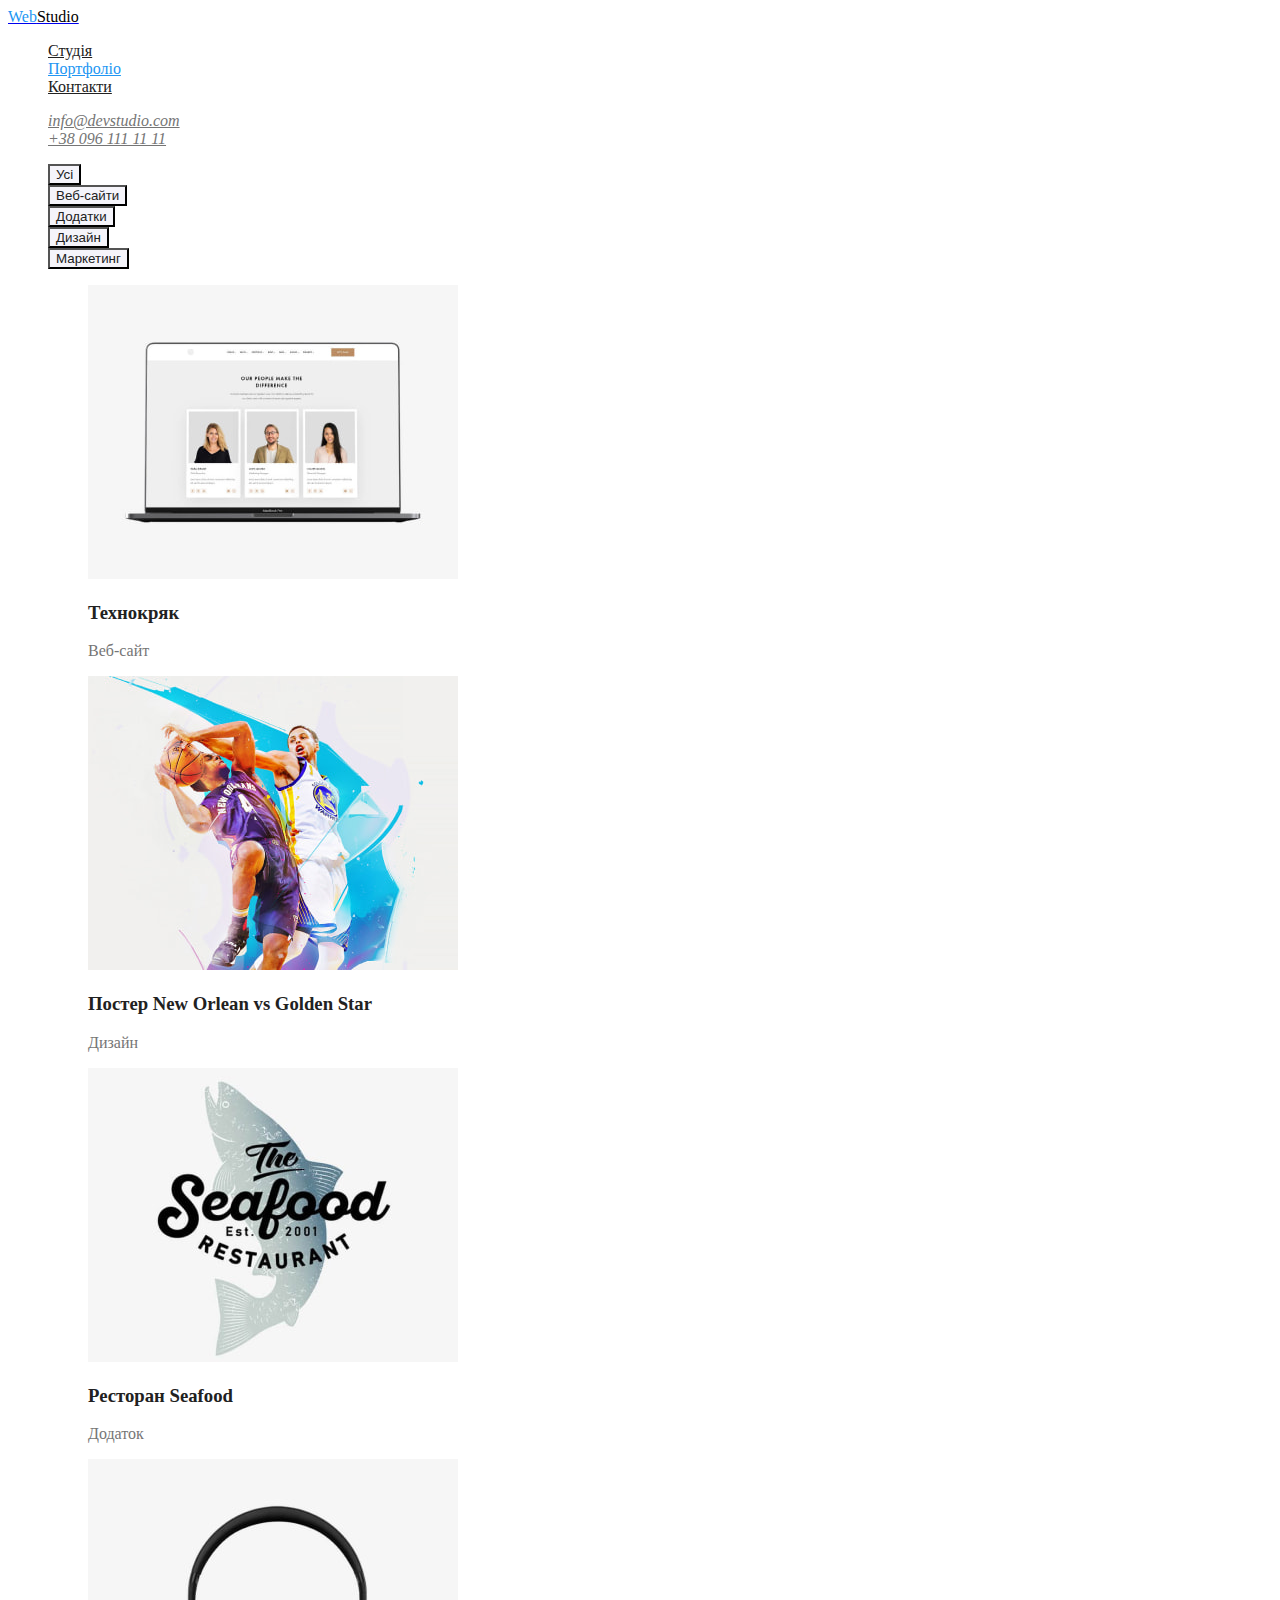
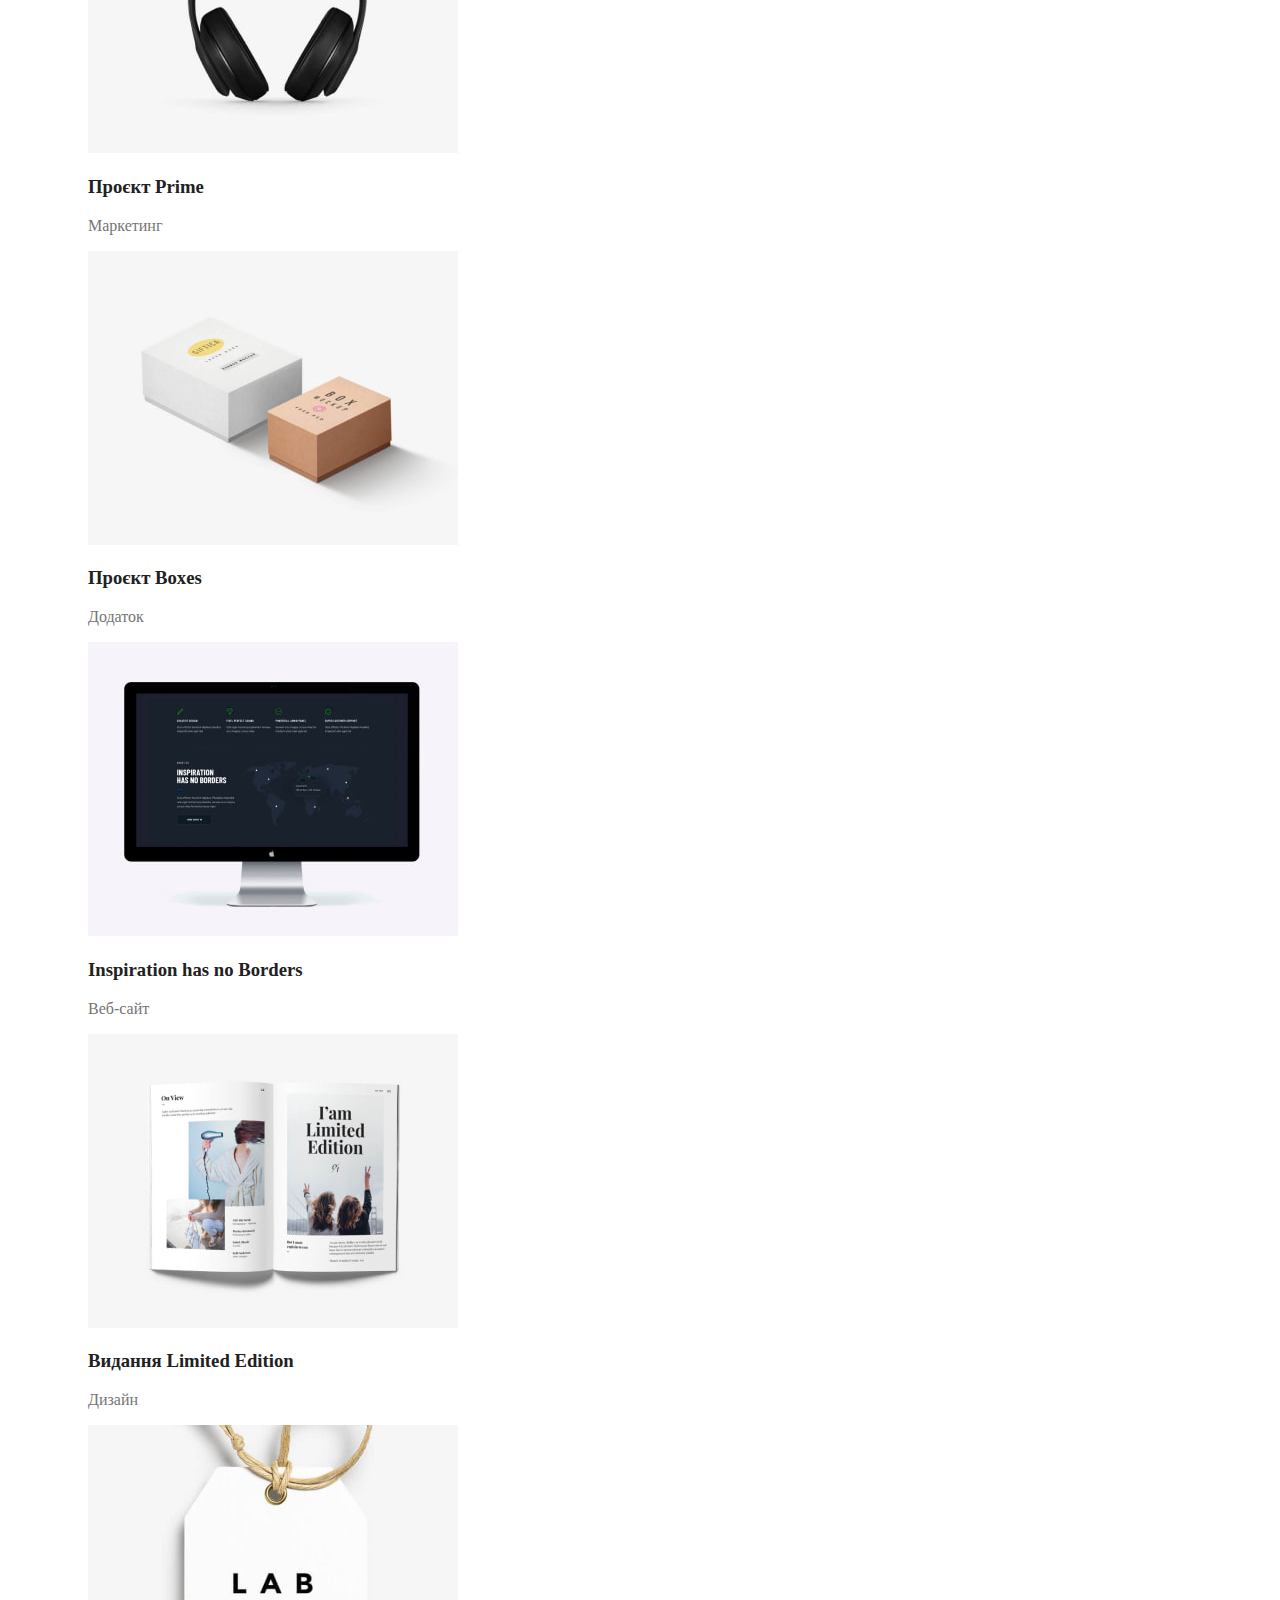
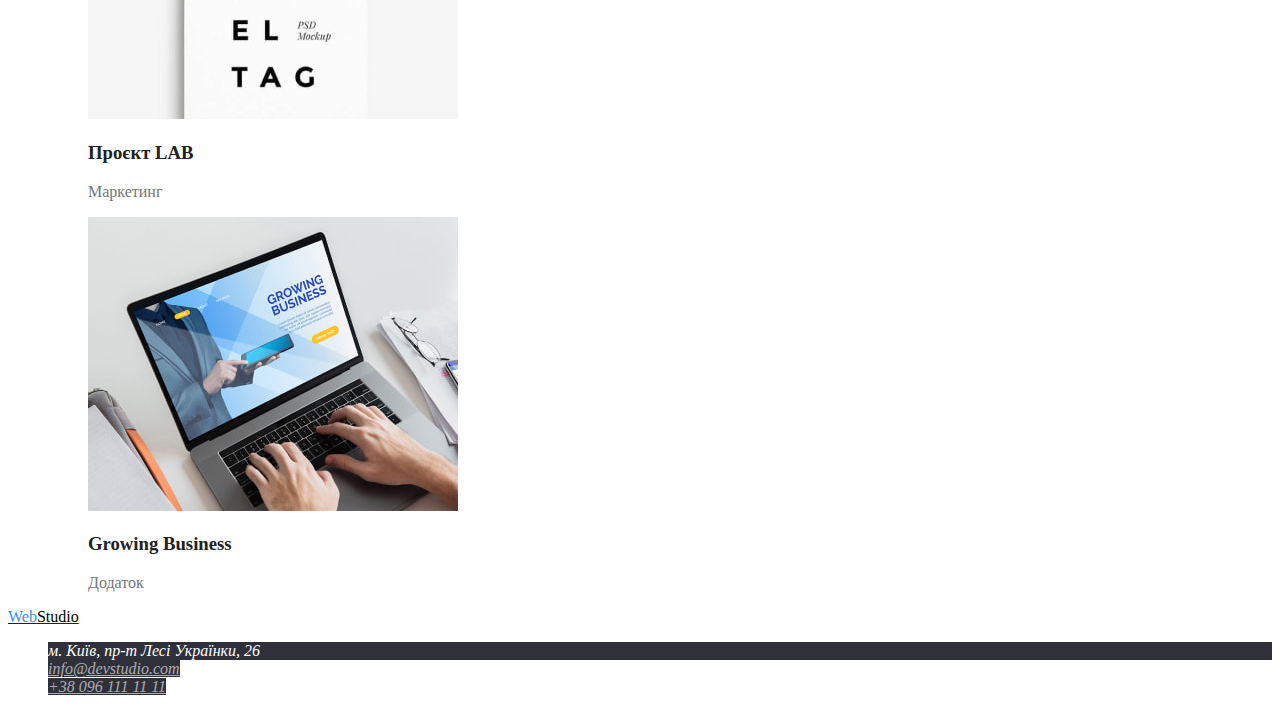
==== portfolio.html @ 7ff9447c "Portfolio page added" ====
<!DOCTYPE html>
<html lang="uk">
<head>
    <meta charset="UTF-8">
    <meta http-equiv="X-UA-Compatible" content="IE=edge">
    <meta name="viewport" content="width=device-width, initial-scale=1.0">
    <title>Document</title>
    <link rel="stylesheet" href="./css/styles.css">
</head>

<body>
    <header>
        <!-- Верхня лінія -->
        <nav>
            <a href="./index.html"><span class="logo-web">Web</span><span class="logo-studio">Studio</span></a>
            <ul class="site-nav list">
                <li><a href="./index.html" class="link">Студія</a></li>
                <li><a href="./portfolio.html" class="link current">Портфоліо</a></li>
                <li><a href="" class="link">Контакти</a></li>
            </ul>
        </nav>
        <address>
            <ul class="address list">
                <li><a href="mailto:info@devstudio.com" class="link">info@devstudio.com</a></li>
                <li><a href="tel:+380961111111" class="link">+38 096 111 11 11</a></li>
            </ul>
        </address>
    </header>

    <main>
        <section>
            <!-- Фільтр -->
            <ul class="list">
                <li><button type="button" class="filter-button">Усі</button></li>
                <li><button type="button" class="filter-button">Веб-сайти</button></li>
                <li><button type="button" class="filter-button">Додатки</button></li>
                <li><button type="button" class="filter-button">Дизайн</button></li>
                <li><button type="button" class="filter-button">Маркетинг</button></li>
            </ul>
        </section>
        <section>
            <h2 hidden>Проекти</h2>
            <ul class="list">
                <li>
                    <figure>
                        <img src="./images/techno.jpg" alt="Відкритий ноутбук на екрані якого відкрита сторінка сайту" width="370">
                        <figcaption>
                            <h3 class="header">Технокряк</h3>
                            <p>Веб-сайт</p>
                        </figcaption>
                    </figure>
                </li>
                <li>
                    <figure>
                        <img src="./images/new-orlean-vs-golden-star.jpg" alt="Зображення двох баскетболистів які боряться за м'яч" width="370">
                        <figcaption>
                            <h3 class="header">Постер New Orlean vs Golden Star</h3>
                            <p>Дизайн</p>
                        </figcaption>
                    </figure>
                </li>
                <li>
                    <figure>
                        <img src="./images/seafood.jpg" alt="Лого ресторану Seafood на якому зображена риба" width="370">
                        <figcaption>
                            <h3 class="header">Ресторан Seafood</h3>
                            <p>Додаток</p>
                        </figcaption>
                    </figure>
                </li>
                <li>
                    <figure>
                        <img src="./images/prime.jpg" alt="Фото чорних повнорозмірних навушників" width="370">
                        <figcaption>
                            <h3 class="header">Проєкт Prime</h3>
                            <p>Маркетинг</p>
                        </figcaption>
                    </figure>
                </li>
                <li>
                    <figure>
                        <img src="./images/boxes.jpg" alt="Фото на якому зображено дві невеличкі подарункові коробочки" width="370">
                        <figcaption>
                            <h3 class="header">Проєкт Boxes</h3>
                            <p>Додаток</p>
                        </figcaption>
                    </figure>
                </li>
                <li>
                    <figure>
                        <img src="./images/inspiration.jpg" alt="Зображення монітору на якому відкритий сайт з картою світу" width="370">
                        <figcaption>
                            <h3 class="header">Inspiration has no Borders</h3>
                            <p>Веб-сайт</p>
                        </figcaption>
                    </figure>
                </li>
                <li>
                    <figure>
                        <img src="./images/limited-edition.jpg" alt="Фото відкритої книги з рызними зображеннями" width="370">
                        <figcaption>
                            <h3 class="header">Видання Limited Edition</h3>
                            <p>Дизайн</p>
                        </figcaption>
                    </figure>
                </li>
                <li>
                    <figure>
                        <img src="./images/lab.jpg" alt="Фото ярлику на якому великими літерами написано LAB EL TAG" width="370">
                        <figcaption>
                            <h3 class="header">Проєкт LAB</h3>
                            <p>Маркетинг</p>
                        </figcaption>
                    </figure>
                </li>
                <li>
                    <figure>
                        <img src="./images/growing-business.jpg" alt="Відкритий ноут-бук на екрані якого зображення чоловіка з планшетом" width="370">
                        <figcaption>
                            <h3 class="header">Growing Business</h3>
                            <p>Додаток</p>
                        </figcaption>
                    </figure>
                </li>
            </ul>
        </section>
    </main>

    <footer>
        <!-- Підвал -->
        <a href="./index.html"><span class="logo-web">Web</span><span class="logo-studio">Studio</span></a>
        <address>
            <ul class="list">
                <li class="physical-address">м. Київ, пр-т Лесі Українки, 26</li>
                <li><a href="mailto:info@devstudio.com" class="footer">info@devstudio.com</a></li>
                <li><a href="tel:+380961111111" class="footer">+38 096 111 11 11</a></li>
            </ul>
        </address>
    </footer>
</body>
</html>
---- css/styles.css ----
:root {
    --primary-text-colot: #757575;
    --title-text-color: #212121;
    --accent-color: #2196F3;
    --primary-white-color: #ffffff;
    --filter-buttons-bg: #F5F4FA;
    --filter-buttons-text: #212121;
}

body {
    background-color: var(--primary-white-color);
    color: var(--primary-text-colot);
}

.list {
    list-style: none;
}

/* Лого */
.logo-web {
    color: var(--accent-color);
}

.logo-studio {
    color: #000000;
}

/* Header navigation menu */
.site-nav .link {
    color: var(--title-text-color);
}

.site-nav .link:hover,
.site-nav .link:focus {
    color: var(--accent-color);
}

.site-nav .link.current {
    color: var(--accent-color);
}

.address .link{
    color: var(--primary-text-colot);
}

.address .link:hover,
.address .link:focus {
    color: var(--accent-color);
}

/* Main */

.hero {
    color: var(--primary-white-color);
    background-color: #2F303A;;
}

.button {
    background-color: var(--accent-color);
    color: var(--primary-white-color);
}

.header {
    color: var(--title-text-color);
}

/* Footer */

.physical-address {
    color: #ffffff;
    background-color: #2F303A;
}

.footer {
    color: rgba(255, 255, 255, 0.6);
    background-color: #2F303A;
}

/* Portfolio */

.filter-button {
    background-color: var(--filter-buttons-bg);
    color: var(--filter-buttons-text);
}

.filter-button:hover,
.filter-button:focus {
    background-color: var(--accent-color);
    color: var(--primary-white-color);
}
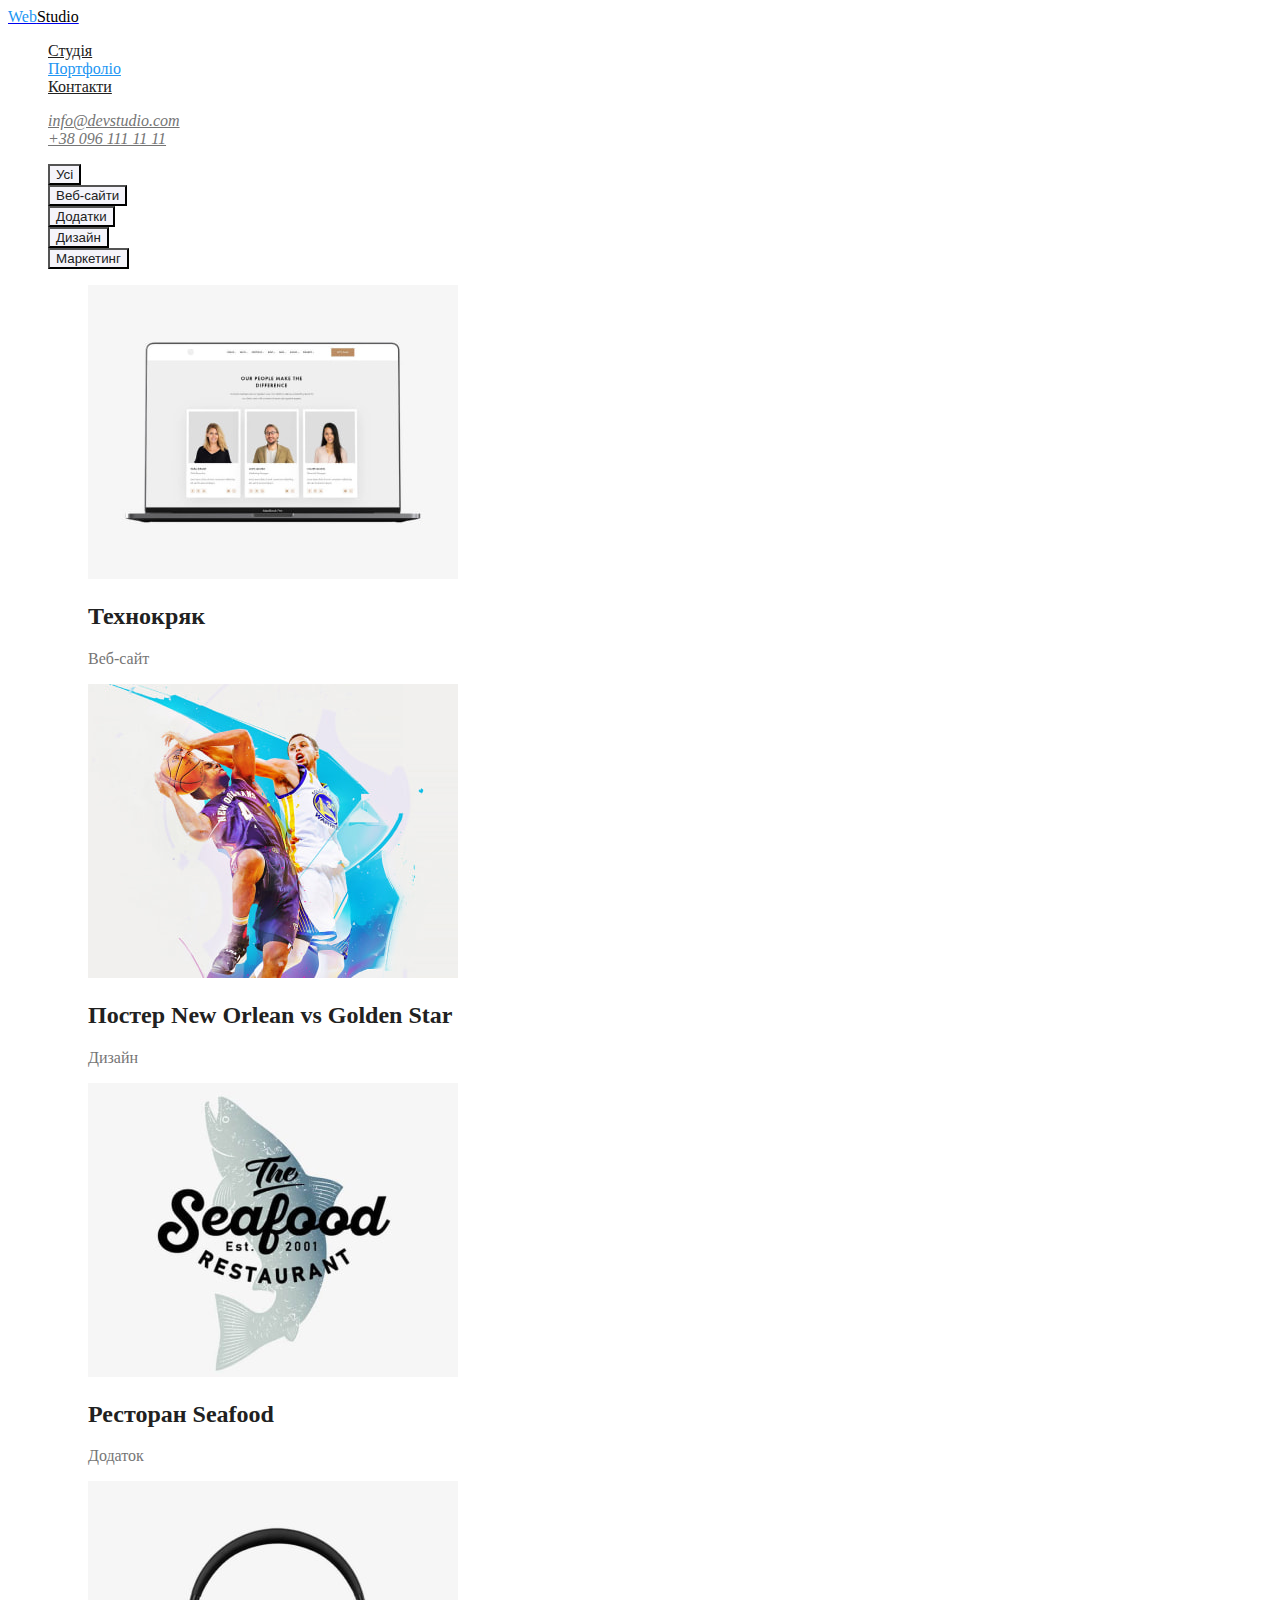
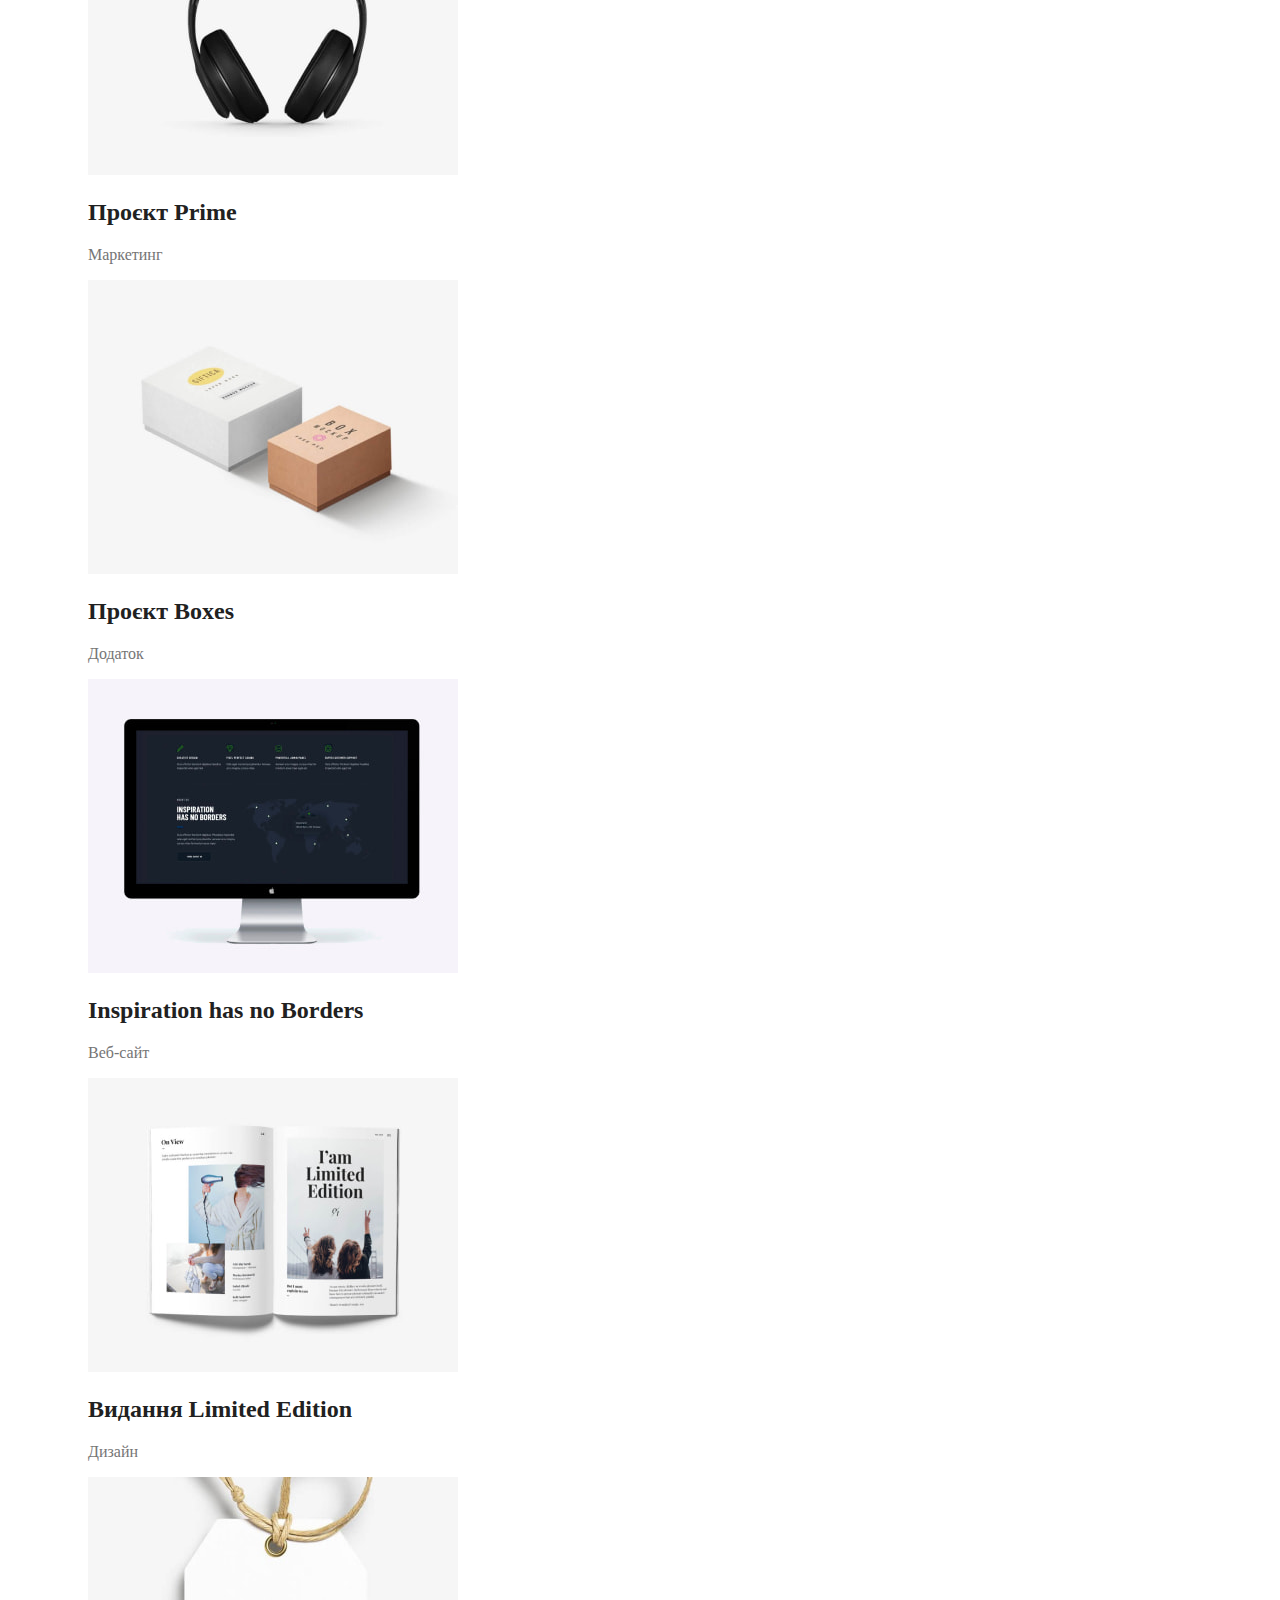
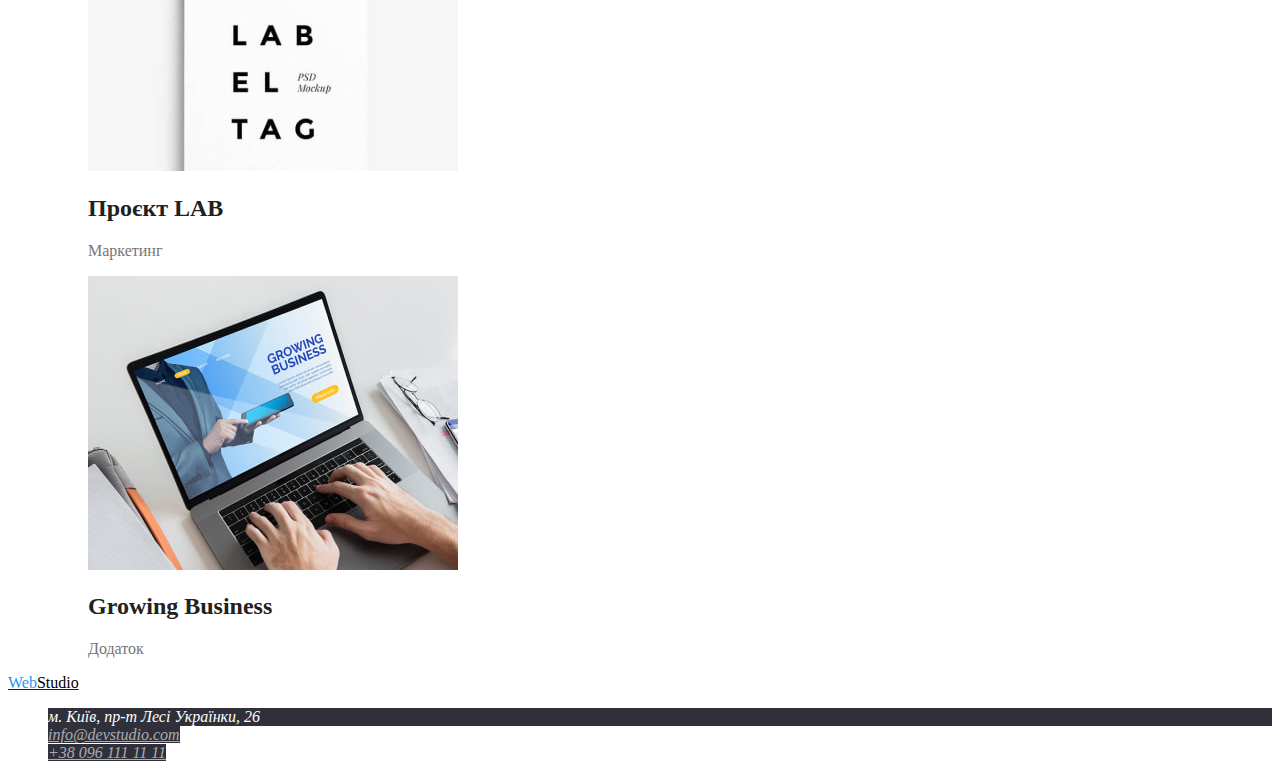
==== commit 6334fc50: "Змінені заголовки  у портфоліо" ====
--- a/portfolio.html
+++ b/portfolio.html
@@ -28,24 +28,24 @@
     </header>
 
     <main>
+        <!-- Фільтр -->
+        <ul class="list">
+            <li><button type="button" class="filter-button">Усі</button></li>
+            <li><button type="button" class="filter-button">Веб-сайти</button></li>
+            <li><button type="button" class="filter-button">Додатки</button></li>
+            <li><button type="button" class="filter-button">Дизайн</button></li>
+            <li><button type="button" class="filter-button">Маркетинг</button></li>
+        </ul>
+        <!-- Проекти -->
+        <!-- Виправити!!!! -->
         <section>
-            <!-- Фільтр -->
-            <ul class="list">
-                <li><button type="button" class="filter-button">Усі</button></li>
-                <li><button type="button" class="filter-button">Веб-сайти</button></li>
-                <li><button type="button" class="filter-button">Додатки</button></li>
-                <li><button type="button" class="filter-button">Дизайн</button></li>
-                <li><button type="button" class="filter-button">Маркетинг</button></li>
-            </ul>
-        </section>
-        <section>
-            <h2 hidden>Проекти</h2>
+            <h1 class="hidden">Проекти</h1>
             <ul class="list">
                 <li>
                     <figure>
                         <img src="./images/techno.jpg" alt="Відкритий ноутбук на екрані якого відкрита сторінка сайту" width="370">
                         <figcaption>
-                            <h3 class="header">Технокряк</h3>
+                            <h2 class="header">Технокряк</h2>
                             <p>Веб-сайт</p>
                         </figcaption>
                     </figure>
@@ -54,7 +54,7 @@
                     <figure>
                         <img src="./images/new-orlean-vs-golden-star.jpg" alt="Зображення двох баскетболистів які боряться за м'яч" width="370">
                         <figcaption>
-                            <h3 class="header">Постер New Orlean vs Golden Star</h3>
+                            <h2 class="header">Постер New Orlean vs Golden Star</h2>
                             <p>Дизайн</p>
                         </figcaption>
                     </figure>
@@ -63,7 +63,7 @@
                     <figure>
                         <img src="./images/seafood.jpg" alt="Лого ресторану Seafood на якому зображена риба" width="370">
                         <figcaption>
-                            <h3 class="header">Ресторан Seafood</h3>
+                            <h2 class="header">Ресторан Seafood</h2>
                             <p>Додаток</p>
                         </figcaption>
                     </figure>
@@ -72,7 +72,7 @@
                     <figure>
                         <img src="./images/prime.jpg" alt="Фото чорних повнорозмірних навушників" width="370">
                         <figcaption>
-                            <h3 class="header">Проєкт Prime</h3>
+                            <h2 class="header">Проєкт Prime</h2>
                             <p>Маркетинг</p>
                         </figcaption>
                     </figure>
@@ -81,7 +81,7 @@
                     <figure>
                         <img src="./images/boxes.jpg" alt="Фото на якому зображено дві невеличкі подарункові коробочки" width="370">
                         <figcaption>
-                            <h3 class="header">Проєкт Boxes</h3>
+                            <h2 class="header">Проєкт Boxes</h2>
                             <p>Додаток</p>
                         </figcaption>
                     </figure>
@@ -90,7 +90,7 @@
                     <figure>
                         <img src="./images/inspiration.jpg" alt="Зображення монітору на якому відкритий сайт з картою світу" width="370">
                         <figcaption>
-                            <h3 class="header">Inspiration has no Borders</h3>
+                            <h2 class="header">Inspiration has no Borders</h2>
                             <p>Веб-сайт</p>
                         </figcaption>
                     </figure>
@@ -99,7 +99,7 @@
                     <figure>
                         <img src="./images/limited-edition.jpg" alt="Фото відкритої книги з рызними зображеннями" width="370">
                         <figcaption>
-                            <h3 class="header">Видання Limited Edition</h3>
+                            <h2 class="header">Видання Limited Edition</h2>
                             <p>Дизайн</p>
                         </figcaption>
                     </figure>
@@ -108,7 +108,7 @@
                     <figure>
                         <img src="./images/lab.jpg" alt="Фото ярлику на якому великими літерами написано LAB EL TAG" width="370">
                         <figcaption>
-                            <h3 class="header">Проєкт LAB</h3>
+                            <h2 class="header">Проєкт LAB</h2>
                             <p>Маркетинг</p>
                         </figcaption>
                     </figure>
@@ -117,7 +117,7 @@
                     <figure>
                         <img src="./images/growing-business.jpg" alt="Відкритий ноут-бук на екрані якого зображення чоловіка з планшетом" width="370">
                         <figcaption>
-                            <h3 class="header">Growing Business</h3>
+                            <h2 class="header">Growing Business</h2>
                             <p>Додаток</p>
                         </figcaption>
                     </figure>
--- a/css/styles.css
+++ b/css/styles.css
@@ -10,6 +10,10 @@
 body {
     background-color: var(--primary-white-color);
     color: var(--primary-text-colot);
+}
+
+.hidden {
+    display: none;
 }
 
 .list {
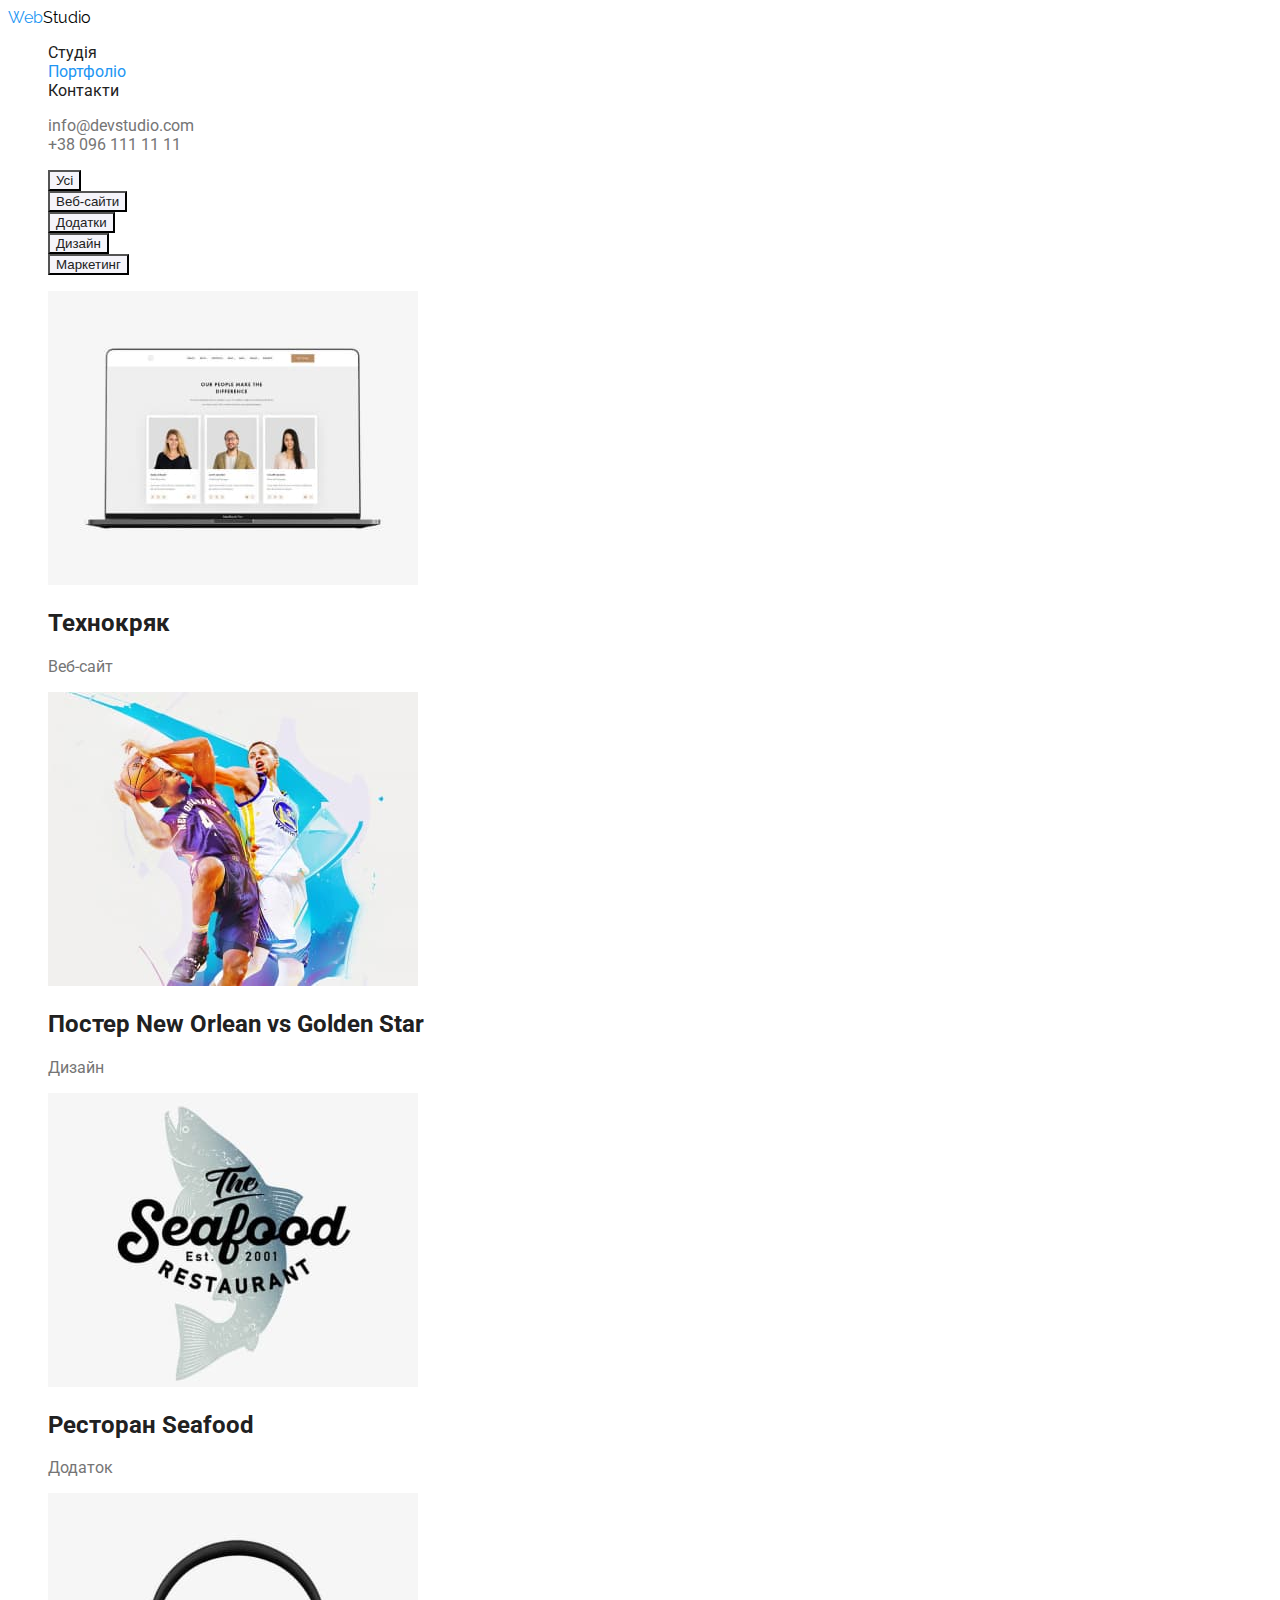
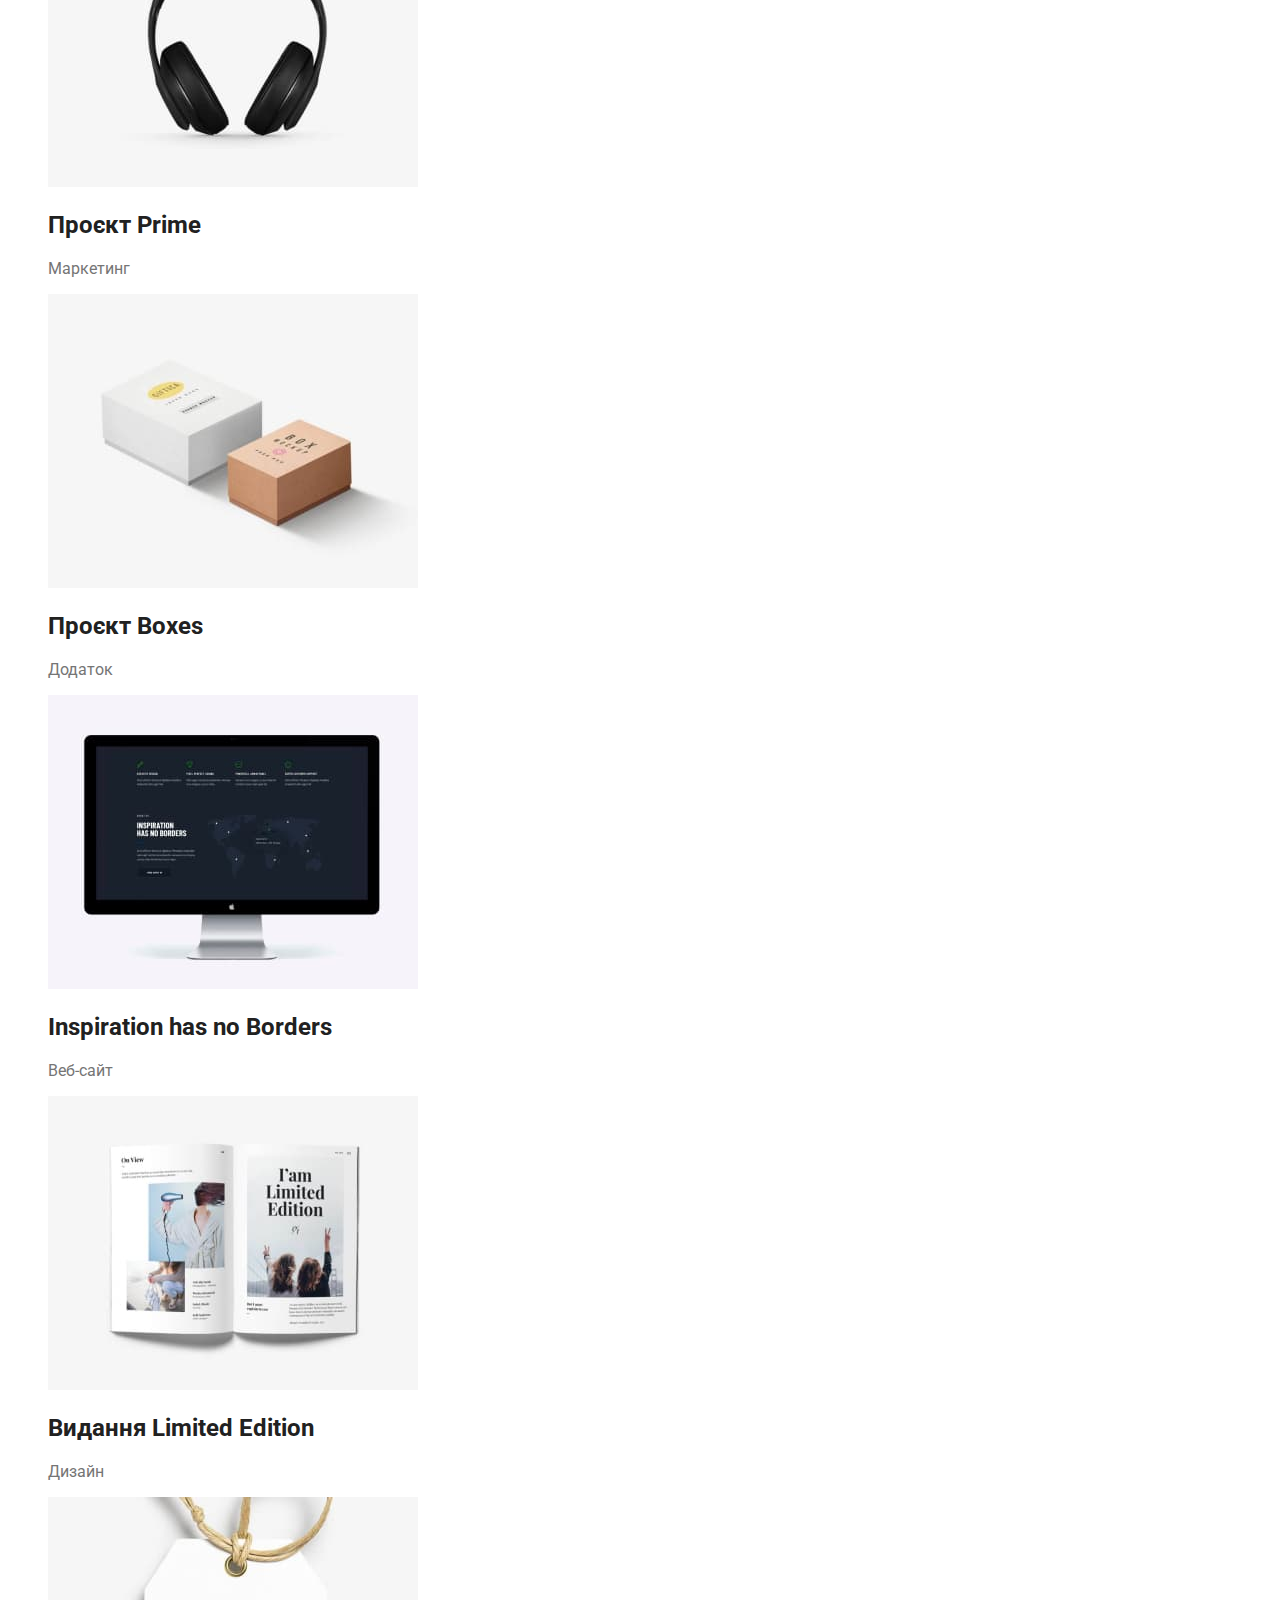
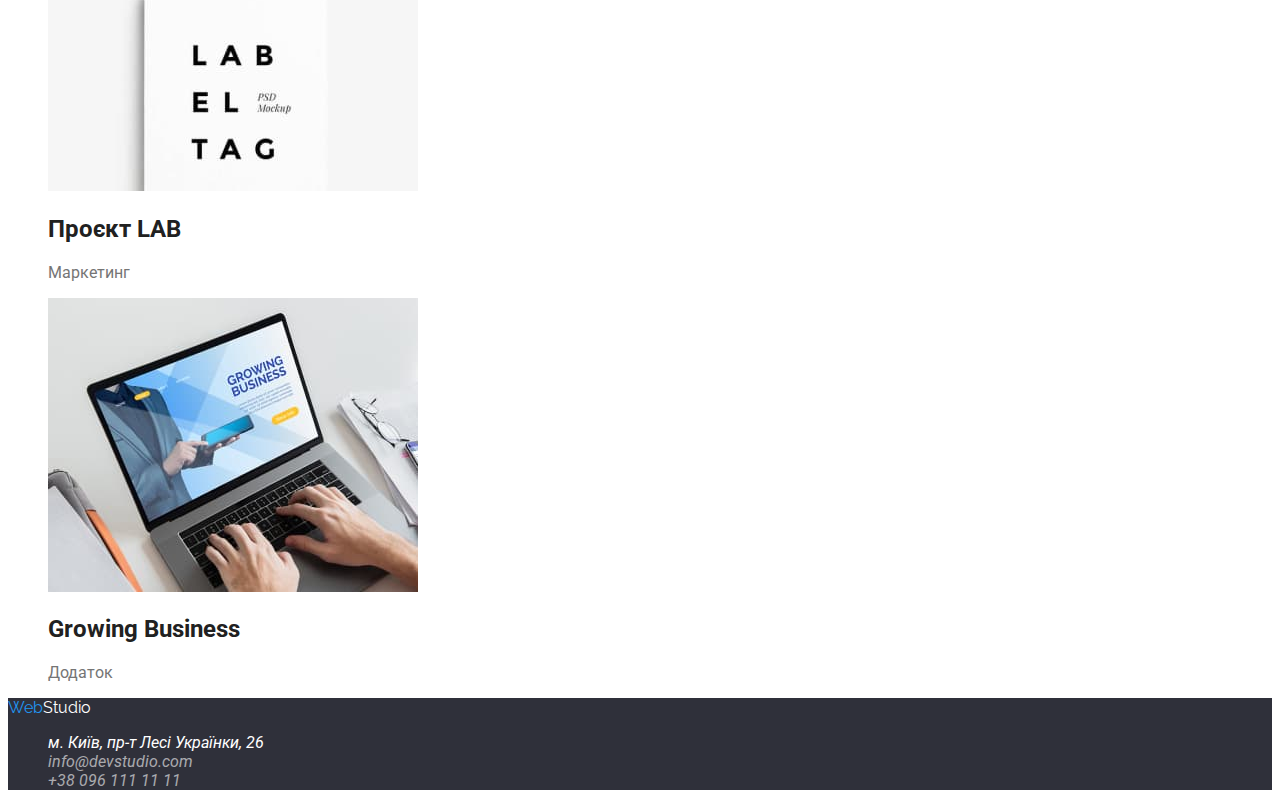
==== commit 55da76f7: "Updated headers and footers. Images re-optimized." ====
--- a/portfolio.html
+++ b/portfolio.html
@@ -1,141 +1,153 @@
 <!DOCTYPE html>
 <html lang="uk">
-<head>
-    <meta charset="UTF-8">
-    <meta http-equiv="X-UA-Compatible" content="IE=edge">
-    <meta name="viewport" content="width=device-width, initial-scale=1.0">
-    <title>Document</title>
-    <link rel="stylesheet" href="./css/styles.css">
-</head>
+  <head>
+    <meta charset="UTF-8" />
+    <meta http-equiv="X-UA-Compatible" content="IE=edge" />
+    <meta name="viewport" content="width=device-width, initial-scale=1.0" />
+    <title>WebStudio</title>
+    <link rel="preconnect" href="https://fonts.googleapis.com" />
+    <link rel="preconnect" href="https://fonts.gstatic.com" crossorigin />
+    <link
+      href="https://fonts.googleapis.com/css2?family=Raleway:wght@700&family=Roboto:wght@400;500;700;900&display=swap"
+      rel="stylesheet"
+    />
+    <link rel="stylesheet" href="./css/styles.css" />
+  </head>
 
-<body>
+  <body>
     <header>
-        <!-- Верхня лінія -->
-        <nav>
-            <a href="./index.html"><span class="logo-web">Web</span><span class="logo-studio">Studio</span></a>
-            <ul class="site-nav list">
-                <li><a href="./index.html" class="link">Студія</a></li>
-                <li><a href="./portfolio.html" class="link current">Портфоліо</a></li>
-                <li><a href="" class="link">Контакти</a></li>
-            </ul>
-        </nav>
-        <address>
-            <ul class="address list">
-                <li><a href="mailto:info@devstudio.com" class="link">info@devstudio.com</a></li>
-                <li><a href="tel:+380961111111" class="link">+38 096 111 11 11</a></li>
-            </ul>
-        </address>
+      <!-- Верхня лінія -->
+      <nav>
+        <a class="logo" href="./index.html">Web<span class="logo-black">Studio</span></a>
+        <ul class="site-nav list">
+          <li><a class="link" href="./index.html">Студія</a></li>
+          <li><a class="link current" href="./portfolio.html">Портфоліо</a></li>
+          <li><a class="link" href="">Контакти</a></li>
+        </ul>
+      </nav>
+      <ul class="contacts list">
+        <li><a class="link" href="mailto:info@devstudio.com">info@devstudio.com</a></li>
+        <li><a class="link" href="tel:+380961111111">+38 096 111 11 11</a></li>
+      </ul>
     </header>
 
     <main>
-        <!-- Фільтр -->
+      <!-- Фільтр -->
+      <section>
         <ul class="list">
-            <li><button type="button" class="filter-button">Усі</button></li>
-            <li><button type="button" class="filter-button">Веб-сайти</button></li>
-            <li><button type="button" class="filter-button">Додатки</button></li>
-            <li><button type="button" class="filter-button">Дизайн</button></li>
-            <li><button type="button" class="filter-button">Маркетинг</button></li>
+          <li><button class="filter-button" type="button">Усі</button></li>
+          <li><button class="filter-button" type="button">Веб-сайти</button></li>
+          <li><button class="filter-button" type="button">Додатки</button></li>
+          <li><button class="filter-button" type="button">Дизайн</button></li>
+          <li><button class="filter-button" type="button">Маркетинг</button></li>
         </ul>
+
         <!-- Проекти -->
-        <!-- Виправити!!!! -->
-        <section>
-            <h1 class="hidden">Проекти</h1>
-            <ul class="list">
-                <li>
-                    <figure>
-                        <img src="./images/techno.jpg" alt="Відкритий ноутбук на екрані якого відкрита сторінка сайту" width="370">
-                        <figcaption>
-                            <h2 class="header">Технокряк</h2>
-                            <p>Веб-сайт</p>
-                        </figcaption>
-                    </figure>
-                </li>
-                <li>
-                    <figure>
-                        <img src="./images/new-orlean-vs-golden-star.jpg" alt="Зображення двох баскетболистів які боряться за м'яч" width="370">
-                        <figcaption>
-                            <h2 class="header">Постер New Orlean vs Golden Star</h2>
-                            <p>Дизайн</p>
-                        </figcaption>
-                    </figure>
-                </li>
-                <li>
-                    <figure>
-                        <img src="./images/seafood.jpg" alt="Лого ресторану Seafood на якому зображена риба" width="370">
-                        <figcaption>
-                            <h2 class="header">Ресторан Seafood</h2>
-                            <p>Додаток</p>
-                        </figcaption>
-                    </figure>
-                </li>
-                <li>
-                    <figure>
-                        <img src="./images/prime.jpg" alt="Фото чорних повнорозмірних навушників" width="370">
-                        <figcaption>
-                            <h2 class="header">Проєкт Prime</h2>
-                            <p>Маркетинг</p>
-                        </figcaption>
-                    </figure>
-                </li>
-                <li>
-                    <figure>
-                        <img src="./images/boxes.jpg" alt="Фото на якому зображено дві невеличкі подарункові коробочки" width="370">
-                        <figcaption>
-                            <h2 class="header">Проєкт Boxes</h2>
-                            <p>Додаток</p>
-                        </figcaption>
-                    </figure>
-                </li>
-                <li>
-                    <figure>
-                        <img src="./images/inspiration.jpg" alt="Зображення монітору на якому відкритий сайт з картою світу" width="370">
-                        <figcaption>
-                            <h2 class="header">Inspiration has no Borders</h2>
-                            <p>Веб-сайт</p>
-                        </figcaption>
-                    </figure>
-                </li>
-                <li>
-                    <figure>
-                        <img src="./images/limited-edition.jpg" alt="Фото відкритої книги з рызними зображеннями" width="370">
-                        <figcaption>
-                            <h2 class="header">Видання Limited Edition</h2>
-                            <p>Дизайн</p>
-                        </figcaption>
-                    </figure>
-                </li>
-                <li>
-                    <figure>
-                        <img src="./images/lab.jpg" alt="Фото ярлику на якому великими літерами написано LAB EL TAG" width="370">
-                        <figcaption>
-                            <h2 class="header">Проєкт LAB</h2>
-                            <p>Маркетинг</p>
-                        </figcaption>
-                    </figure>
-                </li>
-                <li>
-                    <figure>
-                        <img src="./images/growing-business.jpg" alt="Відкритий ноут-бук на екрані якого зображення чоловіка з планшетом" width="370">
-                        <figcaption>
-                            <h2 class="header">Growing Business</h2>
-                            <p>Додаток</p>
-                        </figcaption>
-                    </figure>
-                </li>
-            </ul>
-        </section>
+        <h1 class="hidden">Проекти</h1>
+        <ul class="list">
+          <li>
+            <img
+              src="./images/techno.jpg"
+              alt="Відкритий ноутбук на екрані якого відкрита сторінка сайту"
+              width="370"
+            />
+            <h2 class="header-text">Технокряк</h2>
+            <p>Веб-сайт</p>
+          </li>
+          <li>
+            <img
+              src="./images/new-orlean-vs-golden-star.jpg"
+              alt="Зображення двох баскетболистів які боряться за м'яч"
+              width="370"
+            />
+            <h2 class="header-text">Постер New Orlean vs Golden Star</h2>
+            <p>Дизайн</p>
+          </li>
+          <li>
+            <img
+              src="./images/seafood.jpg"
+              alt="Лого ресторану Seafood на якому зображена риба"
+              width="370"
+            />
+            <h2 class="header-text">Ресторан Seafood</h2>
+            <p>Додаток</p>
+          </li>
+          <li>
+            <img src="./images/prime.jpg" alt="Фото чорних повнорозмірних навушників" width="370" />
+            <h2 class="header-text">Проєкт Prime</h2>
+            <p>Маркетинг</p>
+          </li>
+          <li>
+            <img
+              src="./images/boxes.jpg"
+              alt="Фото на якому зображено дві невеличкі подарункові коробочки"
+              width="370"
+            />
+            <h2 class="header-text">Проєкт Boxes</h2>
+            <p>Додаток</p>
+          </li>
+          <li>
+            <img
+              src="./images/inspiration.jpg"
+              alt="Зображення монітору на якому відкритий сайт з картою світу"
+              width="370"
+            />
+            <h2 class="header-text">Inspiration has no Borders</h2>
+            <p>Веб-сайт</p>
+          </li>
+          <li>
+            <img
+              src="./images/limited-edition.jpg"
+              alt="Фото відкритої книги з рызними зображеннями"
+              width="370"
+            />
+            <h2 class="header-text">Видання Limited Edition</h2>
+            <p>Дизайн</p>
+          </li>
+          <li>
+            <img
+              src="./images/lab.jpg"
+              alt="Фото ярлику на якому великими літерами написано LAB EL TAG"
+              width="370"
+            />
+            <h2 class="header-text">Проєкт LAB</h2>
+            <p>Маркетинг</p>
+          </li>
+          <li>
+            <img
+              src="./images/growing-business.jpg"
+              alt="Відкритий ноут-бук на екрані якого зображення чоловіка з планшетом"
+              width="370"
+            />
+            <h2 class="header-text">Growing Business</h2>
+            <p>Додаток</p>
+          </li>
+        </ul>
+      </section>
     </main>
 
-    <footer>
-        <!-- Підвал -->
-        <a href="./index.html"><span class="logo-web">Web</span><span class="logo-studio">Studio</span></a>
-        <address>
-            <ul class="list">
-                <li class="physical-address">м. Київ, пр-т Лесі Українки, 26</li>
-                <li><a href="mailto:info@devstudio.com" class="footer">info@devstudio.com</a></li>
-                <li><a href="tel:+380961111111" class="footer">+38 096 111 11 11</a></li>
-            </ul>
-        </address>
+    <!-- Підвал -->
+    <footer class="footer">
+      <a class="logo" href="./index.html">Web<span class="logo-white">Studio</span></a>
+      <address>
+        <ul class="list">
+          <li>
+            <a
+              class="physical-address"
+              href="https://goo.gl/maps/CPtrU1FHBa2aNyZL9"
+              target="_blank"
+              rel="noopener noreferrer nofollow"
+              >м. Київ, пр-т Лесі Українки, 26</a
+            >
+          </li>
+          <li>
+            <a class="footer-link" href="mailto:info@devstudio.com">info@devstudio.com</a>
+          </li>
+          <li>
+            <a class="footer-link" href="tel:+380961111111">+38 096 111 11 11</a>
+          </li>
+        </ul>
+      </address>
     </footer>
-</body>
+  </body>
 </html>
--- a/css/styles.css
+++ b/css/styles.css
@@ -10,6 +10,7 @@
 body {
     background-color: var(--primary-white-color);
     color: var(--primary-text-colot);
+    font-family: 'Roboto', sans-serif;
 }
 
 .hidden {
@@ -21,17 +22,26 @@
 }
 
 /* Лого */
-.logo-web {
+
+.logo {
+    font-family: Raleway, sans-serif;
     color: var(--accent-color);
+    text-decoration: none;
 }
 
-.logo-studio {
+.logo-black {
     color: #000000;
 }
 
+.logo-white {
+    color: #ffffff;
+}
+
 /* Header navigation menu */
+
 .site-nav .link {
     color: var(--title-text-color);
+    text-decoration: none;
 }
 
 .site-nav .link:hover,
@@ -43,12 +53,13 @@
     color: var(--accent-color);
 }
 
-.address .link{
+.contacts .link{
     color: var(--primary-text-colot);
+    text-decoration: none;
 }
 
-.address .link:hover,
-.address .link:focus {
+.contacts .link:hover,
+.contacts .link:focus {
     color: var(--accent-color);
 }
 
@@ -59,25 +70,34 @@
     background-color: #2F303A;;
 }
 
-.button {
+.hero-button {
     background-color: var(--accent-color);
     color: var(--primary-white-color);
 }
 
-.header {
+.header-text {
     color: var(--title-text-color);
 }
 
 /* Footer */
+.footer {
+    background-color: #2F303A;
+    color: var(--primary-white-color);
+}
 
 .physical-address {
     color: #ffffff;
-    background-color: #2F303A;
+    text-decoration: none;
 }
 
-.footer {
+.footer-link {
     color: rgba(255, 255, 255, 0.6);
-    background-color: #2F303A;
+    text-decoration: none;
+}
+
+.footer-link:hover,
+.physical-address:hover {
+    color: var(--accent-color);
 }
 
 /* Portfolio */
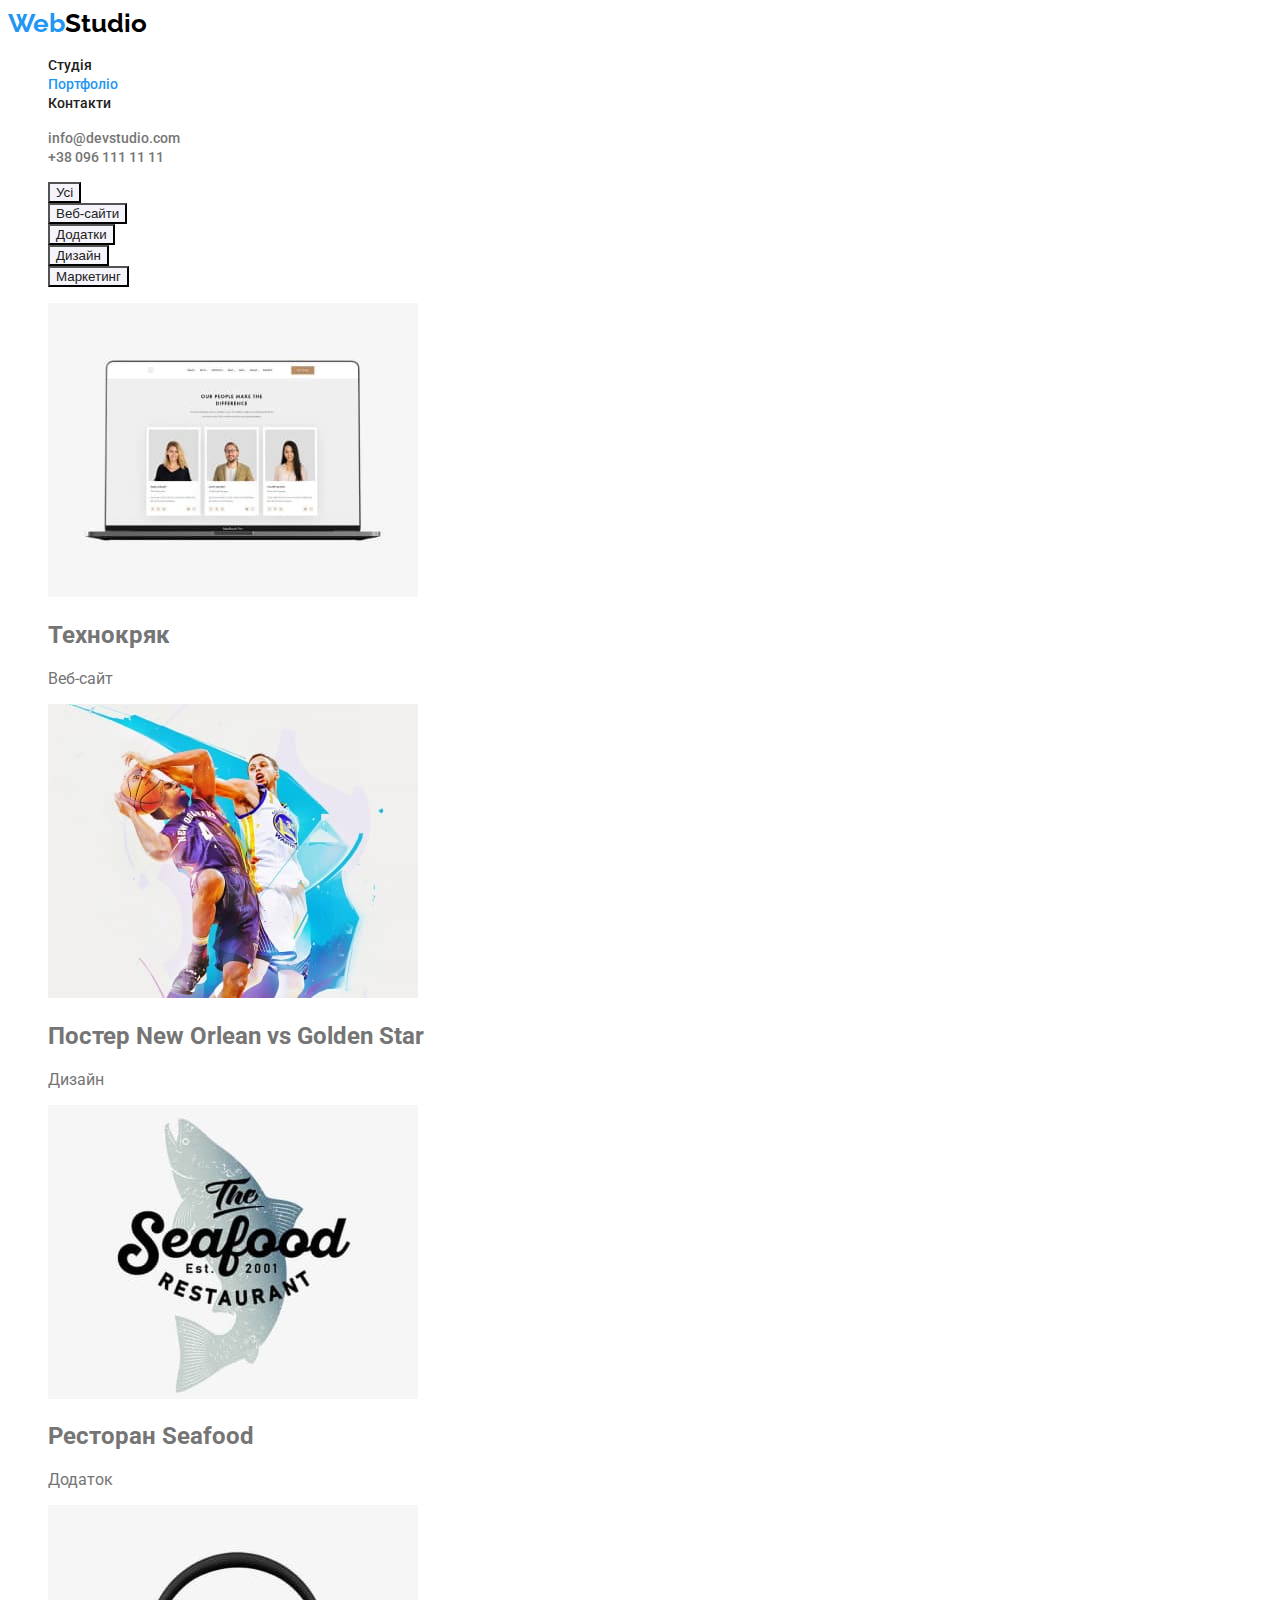
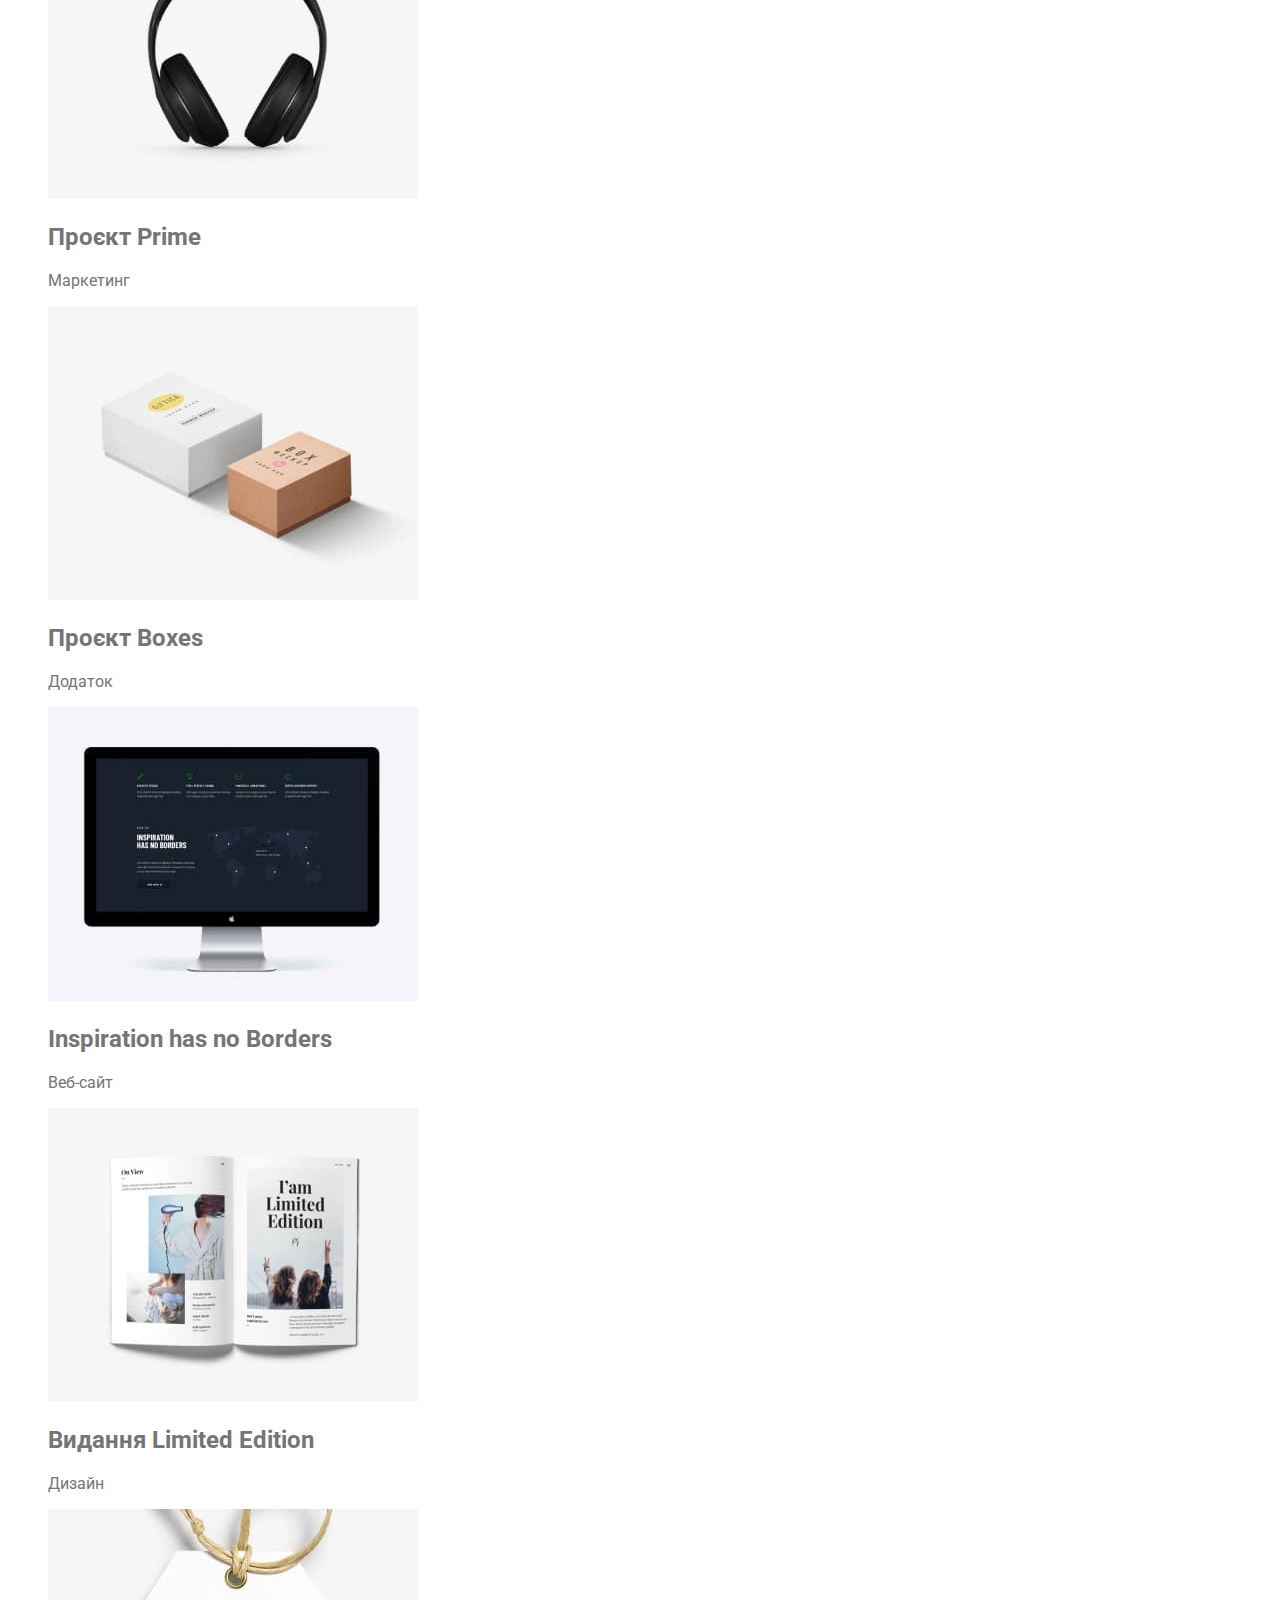
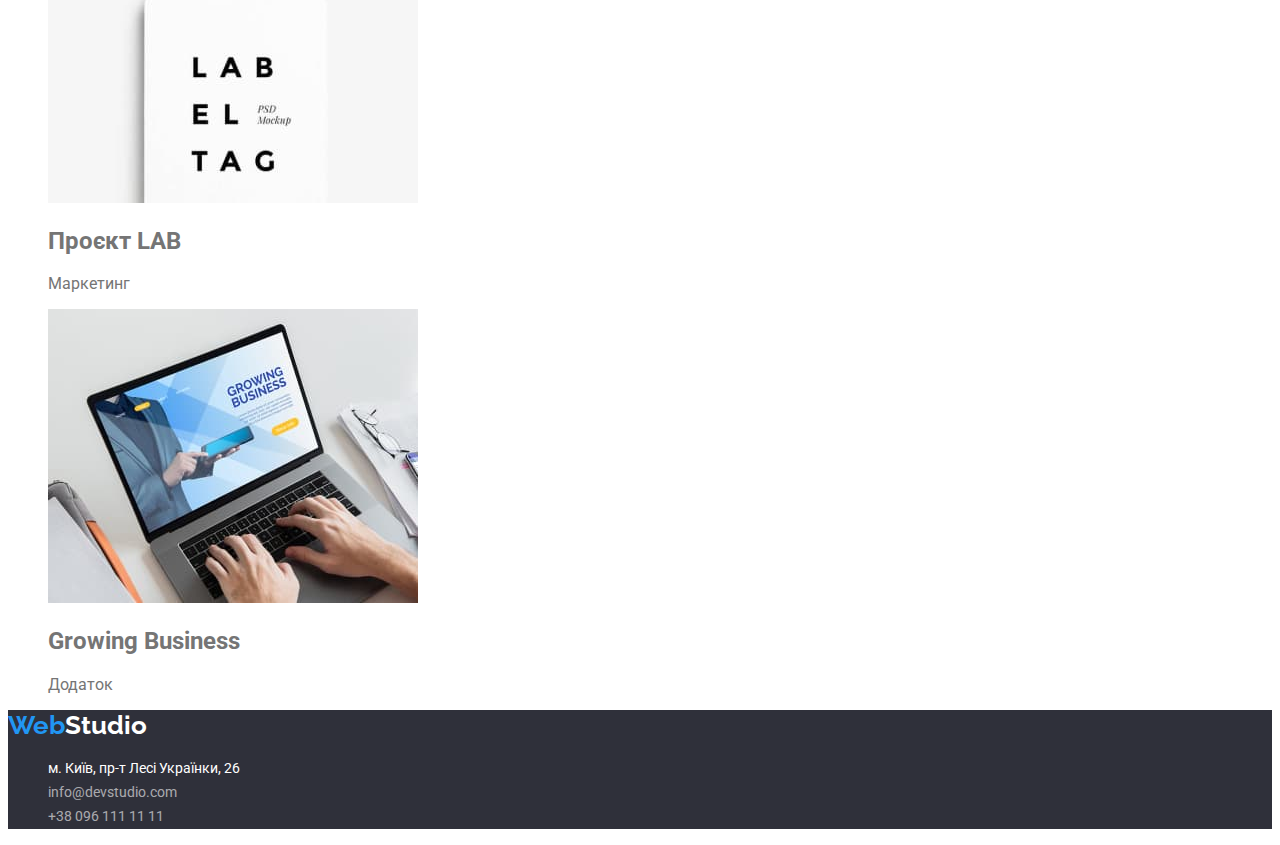
==== commit 9480b107: "index.html styles have been added" ====
--- a/portfolio.html
+++ b/portfolio.html
@@ -35,11 +35,11 @@
       <!-- Фільтр -->
       <section>
         <ul class="list">
-          <li><button class="filter-button" type="button">Усі</button></li>
-          <li><button class="filter-button" type="button">Веб-сайти</button></li>
-          <li><button class="filter-button" type="button">Додатки</button></li>
-          <li><button class="filter-button" type="button">Дизайн</button></li>
-          <li><button class="filter-button" type="button">Маркетинг</button></li>
+          <li><button class="button filter-button" type="button">Усі</button></li>
+          <li><button class="button filter-button" type="button">Веб-сайти</button></li>
+          <li><button class="button filter-button" type="button">Додатки</button></li>
+          <li><button class="button filter-button" type="button">Дизайн</button></li>
+          <li><button class="button filter-button" type="button">Маркетинг</button></li>
         </ul>
 
         <!-- Проекти -->
--- a/css/styles.css
+++ b/css/styles.css
@@ -27,6 +27,9 @@
     font-family: Raleway, sans-serif;
     color: var(--accent-color);
     text-decoration: none;
+    font-weight: 700;
+    font-size: 26px;
+    line-height: 1.19;
 }
 
 .logo-black {
@@ -42,6 +45,9 @@
 .site-nav .link {
     color: var(--title-text-color);
     text-decoration: none;
+    font-weight: 500;
+    font-size: 14px;
+    line-height: 1.14;
 }
 
 .site-nav .link:hover,
@@ -56,6 +62,9 @@
 .contacts .link{
     color: var(--primary-text-colot);
     text-decoration: none;
+    font-weight: 500;
+    font-size: 14px;
+    line-height: 1.14;
 }
 
 .contacts .link:hover,
@@ -67,16 +76,59 @@
 
 .hero {
     color: var(--primary-white-color);
-    background-color: #2F303A;;
+    background-color: #2F303A;
+    font-weight: 900;
+    font-size: 44px;
+    line-height: 1.36;
+    text-align: center;
+    letter-spacing: 0.06em;
+    text-transform: uppercase;
+}
+
+.button {
+    text-align: center;
+    cursor: pointer;
 }
 
 .hero-button {
     background-color: var(--accent-color);
     color: var(--primary-white-color);
+    font-weight: 700;
+    font-size: 16px;
+    line-height: 1.87;
 }
 
-.header-text {
+/* Advantages */
+.advantages-heder {
     color: var(--title-text-color);
+    font-size: 14px;
+    line-height: 1.14;
+    text-transform: uppercase;
+}
+
+.advantages {
+    font-size: 14px;
+    line-height: 1.17;
+}
+
+/* Our Command */
+
+.h2-header {
+    font-size: 36px;
+    line-height: 1.17;
+    color: var(--title-text-color);
+    text-align: center;
+}
+
+.command-header {
+    color: var(--title-text-color);
+    font-weight: 500;
+}
+
+.command {
+    font-size: 16px;
+    line-height: 1.19;
+    text-align: center;
 }
 
 /* Footer */
@@ -88,15 +140,20 @@
 .physical-address {
     color: #ffffff;
     text-decoration: none;
+    font-style: normal;
+    font-size: 14px;
+    line-height: 1.71;
 }
 
 .footer-link {
     color: rgba(255, 255, 255, 0.6);
     text-decoration: none;
+    font-style: normal;
+    font-size: 14px;
+    line-height: 1.71;
 }
 
-.footer-link:hover,
-.physical-address:hover {
+.footer-link:hover {
     color: var(--accent-color);
 }
 
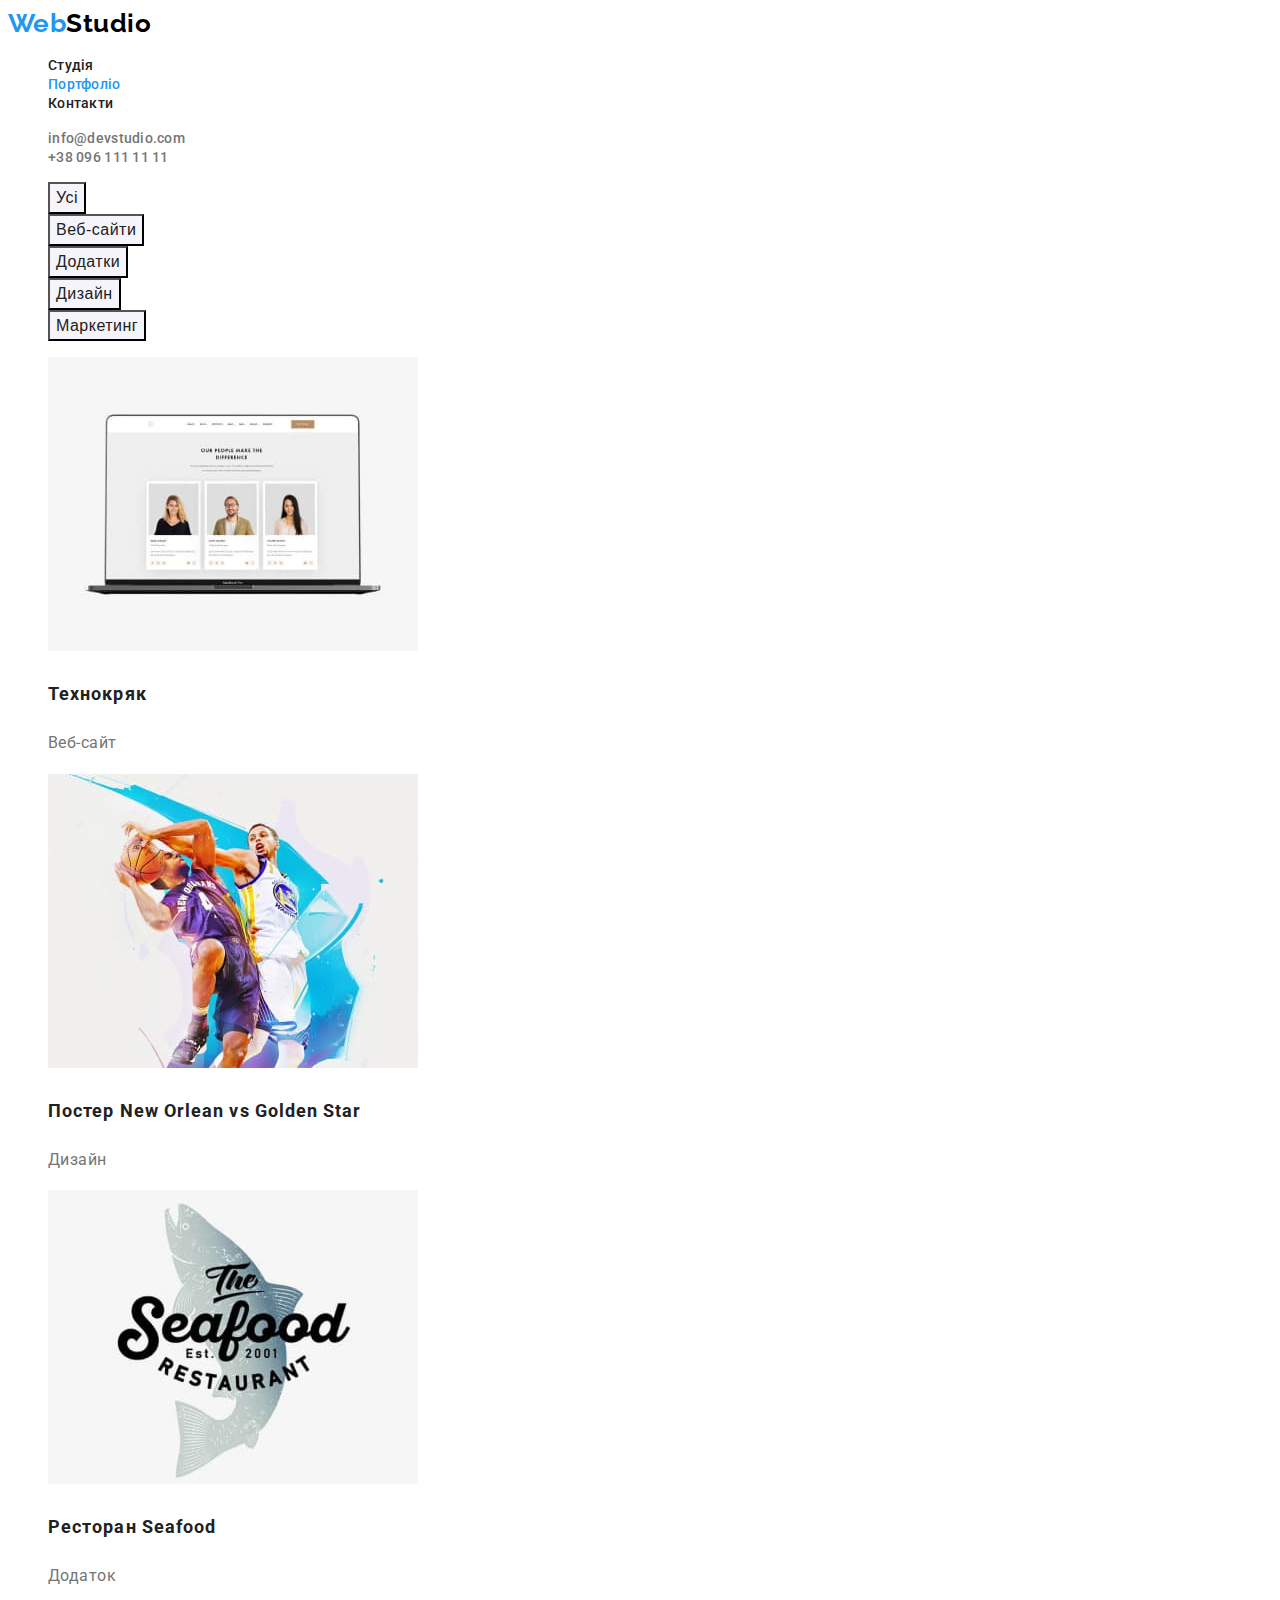
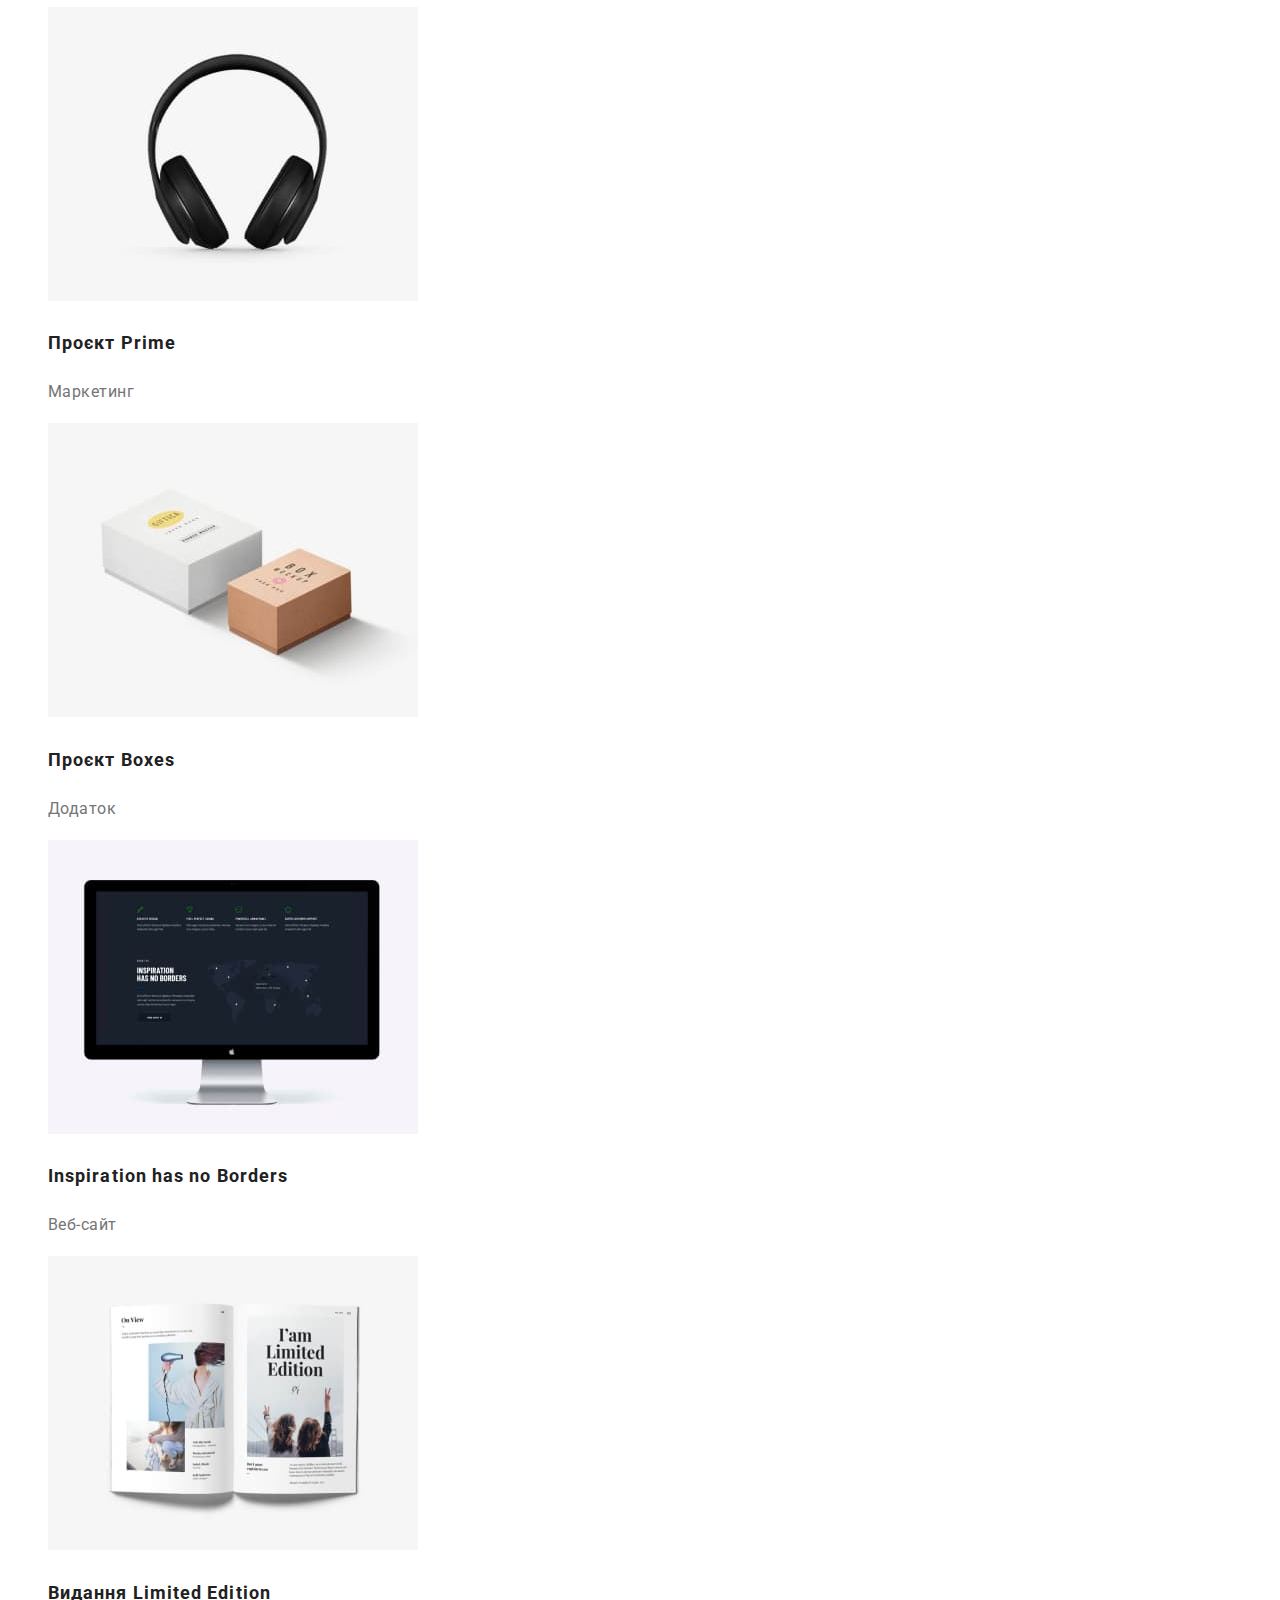
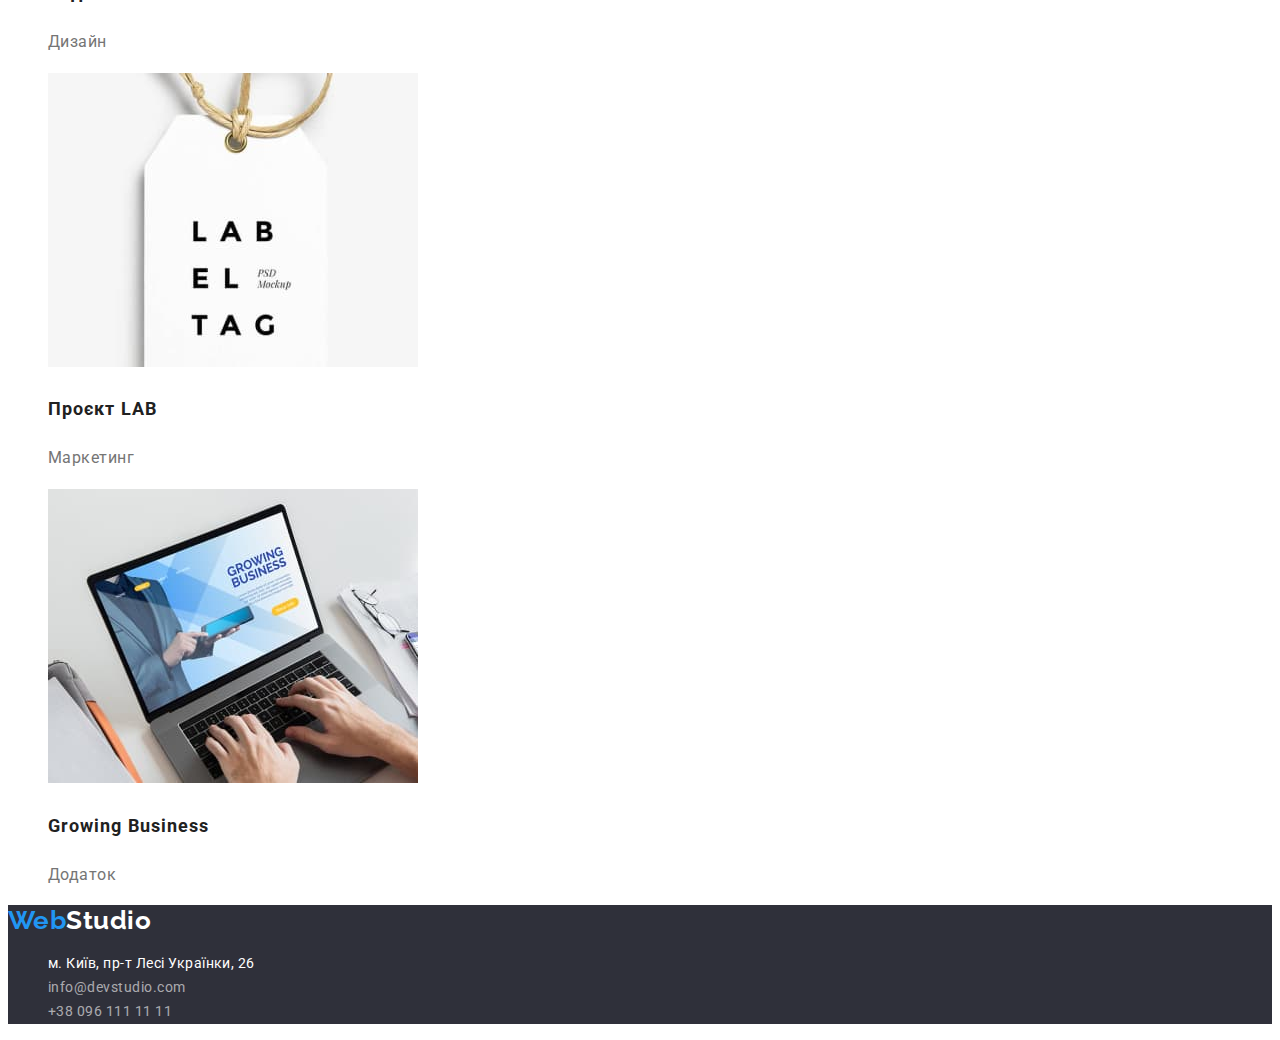
==== commit a942991e: "portfolio.html styles have been added" ====
--- a/portfolio.html
+++ b/portfolio.html
@@ -44,14 +44,14 @@
 
         <!-- Проекти -->
         <h1 class="hidden">Проекти</h1>
-        <ul class="list">
+        <ul class="list projects">
           <li>
             <img
               src="./images/techno.jpg"
               alt="Відкритий ноутбук на екрані якого відкрита сторінка сайту"
               width="370"
             />
-            <h2 class="header-text">Технокряк</h2>
+            <h2 class="projects-title">Технокряк</h2>
             <p>Веб-сайт</p>
           </li>
           <li>
@@ -60,7 +60,7 @@
               alt="Зображення двох баскетболистів які боряться за м'яч"
               width="370"
             />
-            <h2 class="header-text">Постер New Orlean vs Golden Star</h2>
+            <h2 class="projects-title">Постер New Orlean vs Golden Star</h2>
             <p>Дизайн</p>
           </li>
           <li>
@@ -69,12 +69,12 @@
               alt="Лого ресторану Seafood на якому зображена риба"
               width="370"
             />
-            <h2 class="header-text">Ресторан Seafood</h2>
+            <h2 class="projects-title">Ресторан Seafood</h2>
             <p>Додаток</p>
           </li>
           <li>
             <img src="./images/prime.jpg" alt="Фото чорних повнорозмірних навушників" width="370" />
-            <h2 class="header-text">Проєкт Prime</h2>
+            <h2 class="projects-title">Проєкт Prime</h2>
             <p>Маркетинг</p>
           </li>
           <li>
@@ -83,7 +83,7 @@
               alt="Фото на якому зображено дві невеличкі подарункові коробочки"
               width="370"
             />
-            <h2 class="header-text">Проєкт Boxes</h2>
+            <h2 class="projects-title">Проєкт Boxes</h2>
             <p>Додаток</p>
           </li>
           <li>
@@ -92,7 +92,7 @@
               alt="Зображення монітору на якому відкритий сайт з картою світу"
               width="370"
             />
-            <h2 class="header-text">Inspiration has no Borders</h2>
+            <h2 class="projects-title">Inspiration has no Borders</h2>
             <p>Веб-сайт</p>
           </li>
           <li>
@@ -101,7 +101,7 @@
               alt="Фото відкритої книги з рызними зображеннями"
               width="370"
             />
-            <h2 class="header-text">Видання Limited Edition</h2>
+            <h2 class="projects-title">Видання Limited Edition</h2>
             <p>Дизайн</p>
           </li>
           <li>
@@ -110,7 +110,7 @@
               alt="Фото ярлику на якому великими літерами написано LAB EL TAG"
               width="370"
             />
-            <h2 class="header-text">Проєкт LAB</h2>
+            <h2 class="projects-title">Проєкт LAB</h2>
             <p>Маркетинг</p>
           </li>
           <li>
@@ -119,7 +119,7 @@
               alt="Відкритий ноут-бук на екрані якого зображення чоловіка з планшетом"
               width="370"
             />
-            <h2 class="header-text">Growing Business</h2>
+            <h2 class="projects-title">Growing Business</h2>
             <p>Додаток</p>
           </li>
         </ul>
--- a/css/styles.css
+++ b/css/styles.css
@@ -11,6 +11,7 @@
     background-color: var(--primary-white-color);
     color: var(--primary-text-colot);
     font-family: 'Roboto', sans-serif;
+    letter-spacing: 0.03em;
 }
 
 .hidden {
@@ -48,6 +49,7 @@
     font-weight: 500;
     font-size: 14px;
     line-height: 1.14;
+    letter-spacing: 0.02em;
 }
 
 .site-nav .link:hover,
@@ -65,6 +67,7 @@
     font-weight: 500;
     font-size: 14px;
     line-height: 1.14;
+    letter-spacing: 0.02em;
 }
 
 .contacts .link:hover,
@@ -96,6 +99,7 @@
     font-weight: 700;
     font-size: 16px;
     line-height: 1.87;
+    letter-spacing: 0.06em;
 }
 
 /* Advantages */
@@ -162,10 +166,27 @@
 .filter-button {
     background-color: var(--filter-buttons-bg);
     color: var(--filter-buttons-text);
+    font-weight: 500;
+    font-size: 16px;
+    line-height: 1.62;
+    letter-spacing: 0.03em;
 }
 
 .filter-button:hover,
 .filter-button:focus {
     background-color: var(--accent-color);
     color: var(--primary-white-color);
-}+}
+
+.projects {
+    font-size: 16px;
+    line-height: 1.86;
+}
+
+.projects-title {
+    font-weight: 700;
+    font-size: 18px;
+    line-height: 2;
+    letter-spacing: 0.06em;
+    color: var(--title-text-color);
+}
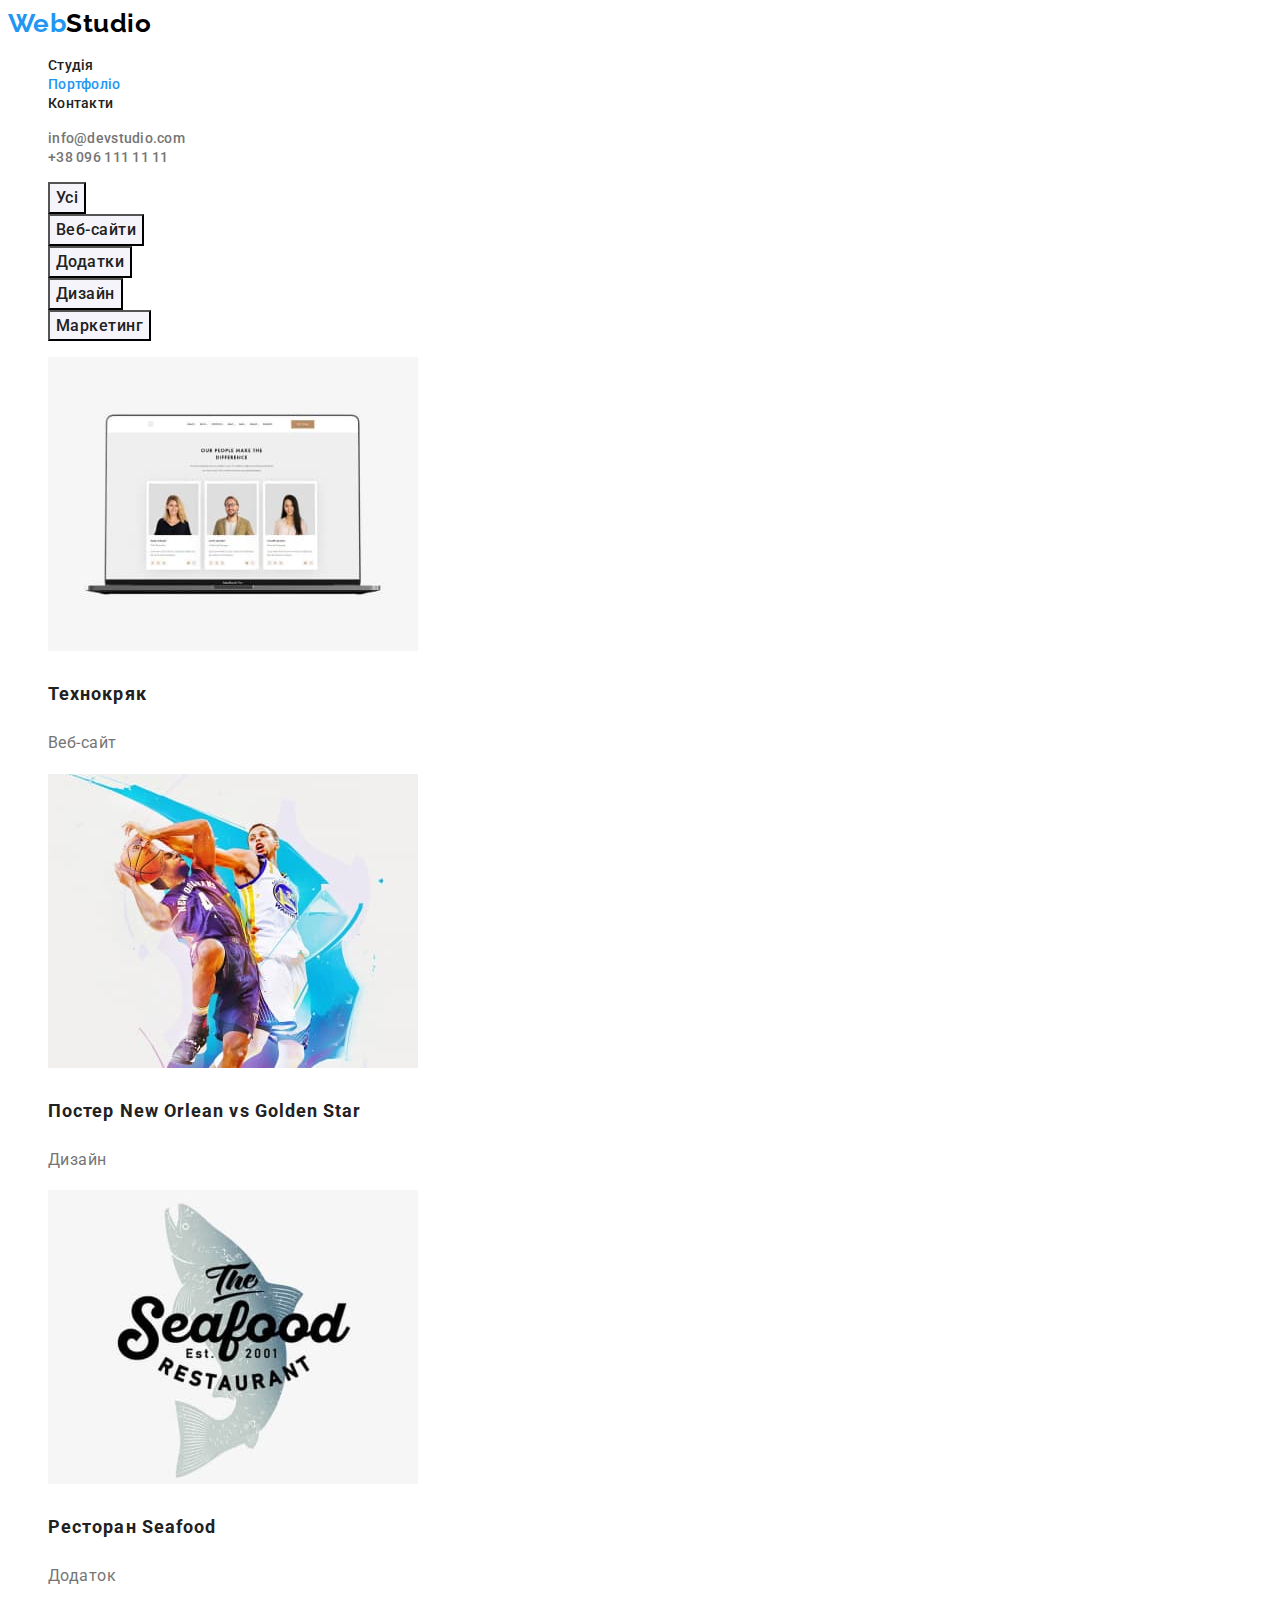
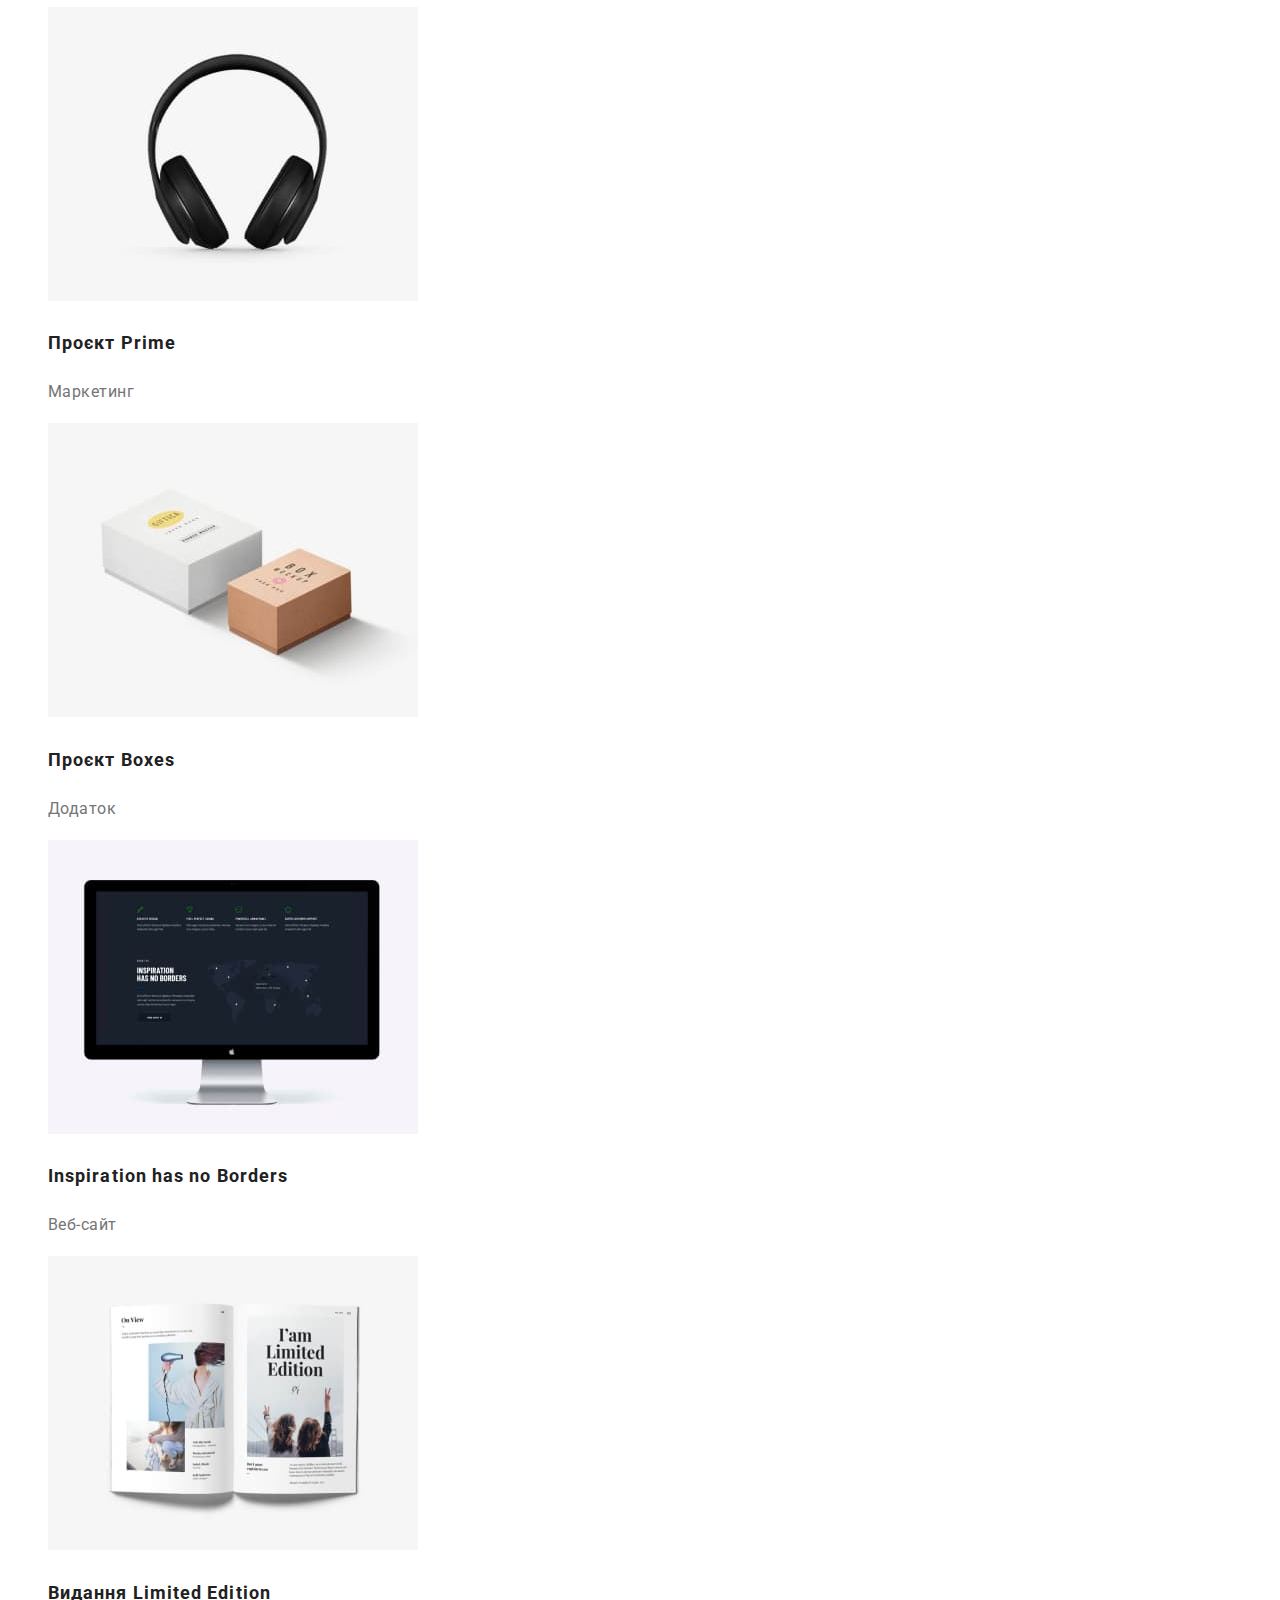
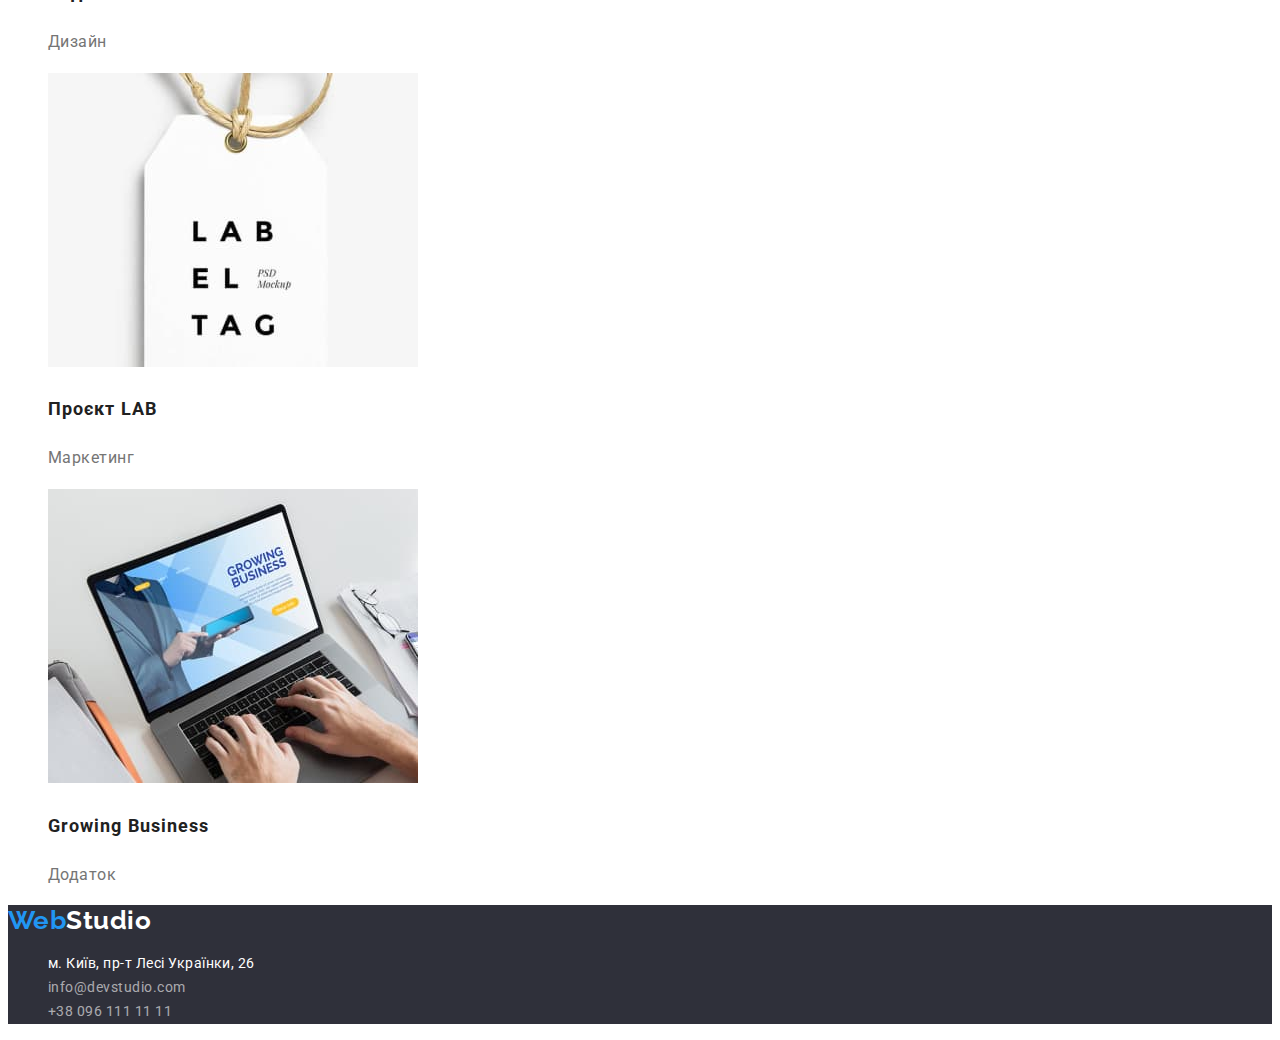
==== commit 9be38a98: "fixes according to technical tasks" ====
--- a/portfolio.html
+++ b/portfolio.html
@@ -32,6 +32,7 @@
     </header>
 
     <main>
+      <h1 class="hidden">Портфоліо</h1>
       <!-- Фільтр -->
       <section>
         <ul class="list">
@@ -43,84 +44,105 @@
         </ul>
 
         <!-- Проекти -->
-        <h1 class="hidden">Проекти</h1>
         <ul class="list projects">
           <li>
-            <img
-              src="./images/techno.jpg"
-              alt="Відкритий ноутбук на екрані якого відкрита сторінка сайту"
-              width="370"
-            />
-            <h2 class="projects-title">Технокряк</h2>
-            <p>Веб-сайт</p>
+            <a class="link" href="" target="_blank" rel="noopener noreferrer nofollow">
+              <img
+                src="./images/techno.jpg"
+                alt="Відкритий ноутбук на екрані якого відкрита сторінка сайту"
+                width="370"
+              />
+              <h2 class="projects-title">Технокряк</h2>
+              <p>Веб-сайт</p>
+            </a>
           </li>
           <li>
-            <img
-              src="./images/new-orlean-vs-golden-star.jpg"
-              alt="Зображення двох баскетболистів які боряться за м'яч"
-              width="370"
-            />
-            <h2 class="projects-title">Постер New Orlean vs Golden Star</h2>
-            <p>Дизайн</p>
+            <a class="link" href="" target="_blank" rel="noopener noreferrer nofollow">
+              <img
+                src="./images/new-orlean-vs-golden-star.jpg"
+                alt="Зображення двох баскетболистів які боряться за м'яч"
+                width="370"
+              />
+              <h2 class="projects-title">Постер New Orlean vs Golden Star</h2>
+              <p>Дизайн</p>
+            </a>
           </li>
           <li>
-            <img
-              src="./images/seafood.jpg"
-              alt="Лого ресторану Seafood на якому зображена риба"
-              width="370"
-            />
-            <h2 class="projects-title">Ресторан Seafood</h2>
-            <p>Додаток</p>
+            <a class="link" href="" target="_blank" rel="noopener noreferrer nofollow">
+              <img
+                src="./images/seafood.jpg"
+                alt="Лого ресторану Seafood на якому зображена риба"
+                width="370"
+              />
+              <h2 class="projects-title">Ресторан Seafood</h2>
+              <p>Додаток</p>
+            </a>
           </li>
           <li>
-            <img src="./images/prime.jpg" alt="Фото чорних повнорозмірних навушників" width="370" />
-            <h2 class="projects-title">Проєкт Prime</h2>
-            <p>Маркетинг</p>
+            <a class="link" href="" target="_blank" rel="noopener noreferrer nofollow">
+              <img
+                src="./images/prime.jpg"
+                alt="Фото чорних повнорозмірних навушників"
+                width="370"
+              />
+              <h2 class="projects-title">Проєкт Prime</h2>
+              <p>Маркетинг</p>
+            </a>
           </li>
           <li>
-            <img
-              src="./images/boxes.jpg"
-              alt="Фото на якому зображено дві невеличкі подарункові коробочки"
-              width="370"
-            />
-            <h2 class="projects-title">Проєкт Boxes</h2>
-            <p>Додаток</p>
+            <a class="link" href="" target="_blank" rel="noopener noreferrer nofollow">
+              <img
+                src="./images/boxes.jpg"
+                alt="Фото на якому зображено дві невеличкі подарункові коробочки"
+                width="370"
+              />
+              <h2 class="projects-title">Проєкт Boxes</h2>
+              <p>Додаток</p>
+            </a>
           </li>
           <li>
-            <img
-              src="./images/inspiration.jpg"
-              alt="Зображення монітору на якому відкритий сайт з картою світу"
-              width="370"
-            />
-            <h2 class="projects-title">Inspiration has no Borders</h2>
-            <p>Веб-сайт</p>
+            <a class="link" href="" target="_blank" rel="noopener noreferrer nofollow">
+              <img
+                src="./images/inspiration.jpg"
+                alt="Зображення монітору на якому відкритий сайт з картою світу"
+                width="370"
+              />
+              <h2 class="projects-title">Inspiration has no Borders</h2>
+              <p>Веб-сайт</p>
+            </a>
           </li>
           <li>
-            <img
-              src="./images/limited-edition.jpg"
-              alt="Фото відкритої книги з рызними зображеннями"
-              width="370"
-            />
-            <h2 class="projects-title">Видання Limited Edition</h2>
-            <p>Дизайн</p>
+            <a class="link" href="" target="_blank" rel="noopener noreferrer nofollow">
+              <img
+                src="./images/limited-edition.jpg"
+                alt="Фото відкритої книги з рызними зображеннями"
+                width="370"
+              />
+              <h2 class="projects-title">Видання Limited Edition</h2>
+              <p>Дизайн</p>
+            </a>
           </li>
           <li>
-            <img
-              src="./images/lab.jpg"
-              alt="Фото ярлику на якому великими літерами написано LAB EL TAG"
-              width="370"
-            />
-            <h2 class="projects-title">Проєкт LAB</h2>
-            <p>Маркетинг</p>
+            <a class="link" href="" target="_blank" rel="noopener noreferrer nofollow">
+              <img
+                src="./images/lab.jpg"
+                alt="Фото ярлику на якому великими літерами написано LAB EL TAG"
+                width="370"
+              />
+              <h2 class="projects-title">Проєкт LAB</h2>
+              <p>Маркетинг</p>
+            </a>
           </li>
           <li>
-            <img
-              src="./images/growing-business.jpg"
-              alt="Відкритий ноут-бук на екрані якого зображення чоловіка з планшетом"
-              width="370"
-            />
-            <h2 class="projects-title">Growing Business</h2>
-            <p>Додаток</p>
+            <a class="link" href="" target="_blank" rel="noopener noreferrer nofollow">
+              <img
+                src="./images/growing-business.jpg"
+                alt="Відкритий ноут-бук на екрані якого зображення чоловіка з планшетом"
+                width="370"
+              />
+              <h2 class="projects-title">Growing Business</h2>
+              <p>Додаток</p>
+            </a>
           </li>
         </ul>
       </section>
--- a/css/styles.css
+++ b/css/styles.css
@@ -1,15 +1,14 @@
 :root {
-    --primary-text-colot: #757575;
+    --primary-text-color: #757575;
     --title-text-color: #212121;
     --accent-color: #2196F3;
-    --primary-white-color: #ffffff;
-    --filter-buttons-bg: #F5F4FA;
-    --filter-buttons-text: #212121;
+    --primary-light-color: #ffffff;
+    --background-color: #F5F4FA;
 }
 
 body {
-    background-color: var(--primary-white-color);
-    color: var(--primary-text-colot);
+    background-color: var(--primary-light-color);
+    color: var(--primary-text-color);
     font-family: 'Roboto', sans-serif;
     letter-spacing: 0.03em;
 }
@@ -43,7 +42,8 @@
 
 /* Header navigation menu */
 
-.site-nav .link {
+.site-nav .link,
+.contacts .link {
     color: var(--title-text-color);
     text-decoration: none;
     font-weight: 500;
@@ -52,57 +52,62 @@
     letter-spacing: 0.02em;
 }
 
+.contacts .link {
+    color: var(--primary-text-color);
+}
+
 .site-nav .link:hover,
 .site-nav .link:focus {
     color: var(--accent-color);
 }
 
-.site-nav .link.current {
-    color: var(--accent-color);
-}
-
-.contacts .link{
-    color: var(--primary-text-colot);
-    text-decoration: none;
-    font-weight: 500;
-    font-size: 14px;
-    line-height: 1.14;
-    letter-spacing: 0.02em;
-}
-
 .contacts .link:hover,
 .contacts .link:focus {
     color: var(--accent-color);
 }
 
+.site-nav .link.current {
+    color: var(--accent-color);
+}
+
 /* Main */
 
 .hero {
-    color: var(--primary-white-color);
     background-color: #2F303A;
+    text-align: center;
+}
+
+.hero-text {
+    color: var(--primary-light-color);
     font-weight: 900;
     font-size: 44px;
     line-height: 1.36;
-    text-align: center;
     letter-spacing: 0.06em;
     text-transform: uppercase;
 }
 
 .button {
+    font-family: inherit;
     text-align: center;
     cursor: pointer;
 }
 
 .hero-button {
     background-color: var(--accent-color);
-    color: var(--primary-white-color);
+    color: var(--primary-light-color);
     font-weight: 700;
     font-size: 16px;
     line-height: 1.87;
     letter-spacing: 0.06em;
 }
 
+.hero-button:hover,
+.hero-button:focus {
+    background-color: #188CE8;
+}
+
 /* Advantages */
+
 .advantages-heder {
     color: var(--title-text-color);
     font-size: 14px;
@@ -117,44 +122,53 @@
 
 /* Our Command */
 
-.h2-header {
+.command-bg {
+    background-color: var(--background-color);
+}
+
+.command-card {
+    background-color: var(--primary-light-color);
+}
+
+.title {
     font-size: 36px;
     line-height: 1.17;
     color: var(--title-text-color);
     text-align: center;
 }
 
+.command {
+    font-size: 16px;
+    line-height: 1.19;
+    text-align: center;
+}
+
 .command-header {
     color: var(--title-text-color);
     font-weight: 500;
 }
 
-.command {
-    font-size: 16px;
-    line-height: 1.19;
-    text-align: center;
-}
-
 /* Footer */
+
 .footer {
     background-color: #2F303A;
-    color: var(--primary-white-color);
+    color: var(--primary-light-color);
+}
+
+.physical-address,
+.footer-link {
+    text-decoration: none;
+    font-style: normal;
+    font-size: 14px;
+    line-height: 1.71;
 }
 
 .physical-address {
     color: #ffffff;
-    text-decoration: none;
-    font-style: normal;
-    font-size: 14px;
-    line-height: 1.71;
 }
 
 .footer-link {
     color: rgba(255, 255, 255, 0.6);
-    text-decoration: none;
-    font-style: normal;
-    font-size: 14px;
-    line-height: 1.71;
 }
 
 .footer-link:hover {
@@ -164,8 +178,8 @@
 /* Portfolio */
 
 .filter-button {
-    background-color: var(--filter-buttons-bg);
-    color: var(--filter-buttons-text);
+    background-color: var(--background-color);
+    color: var(--title-text-color);
     font-weight: 500;
     font-size: 16px;
     line-height: 1.62;
@@ -175,7 +189,7 @@
 .filter-button:hover,
 .filter-button:focus {
     background-color: var(--accent-color);
-    color: var(--primary-white-color);
+    color: var(--primary-light-color);
 }
 
 .projects {
@@ -183,10 +197,14 @@
     line-height: 1.86;
 }
 
+.projects .link {
+    color: var(--primary-text-color);
+    text-decoration: none;
+}
+
 .projects-title {
-    font-weight: 700;
+    color: var(--title-text-color);
     font-size: 18px;
     line-height: 2;
     letter-spacing: 0.06em;
-    color: var(--title-text-color);
-}
+}
